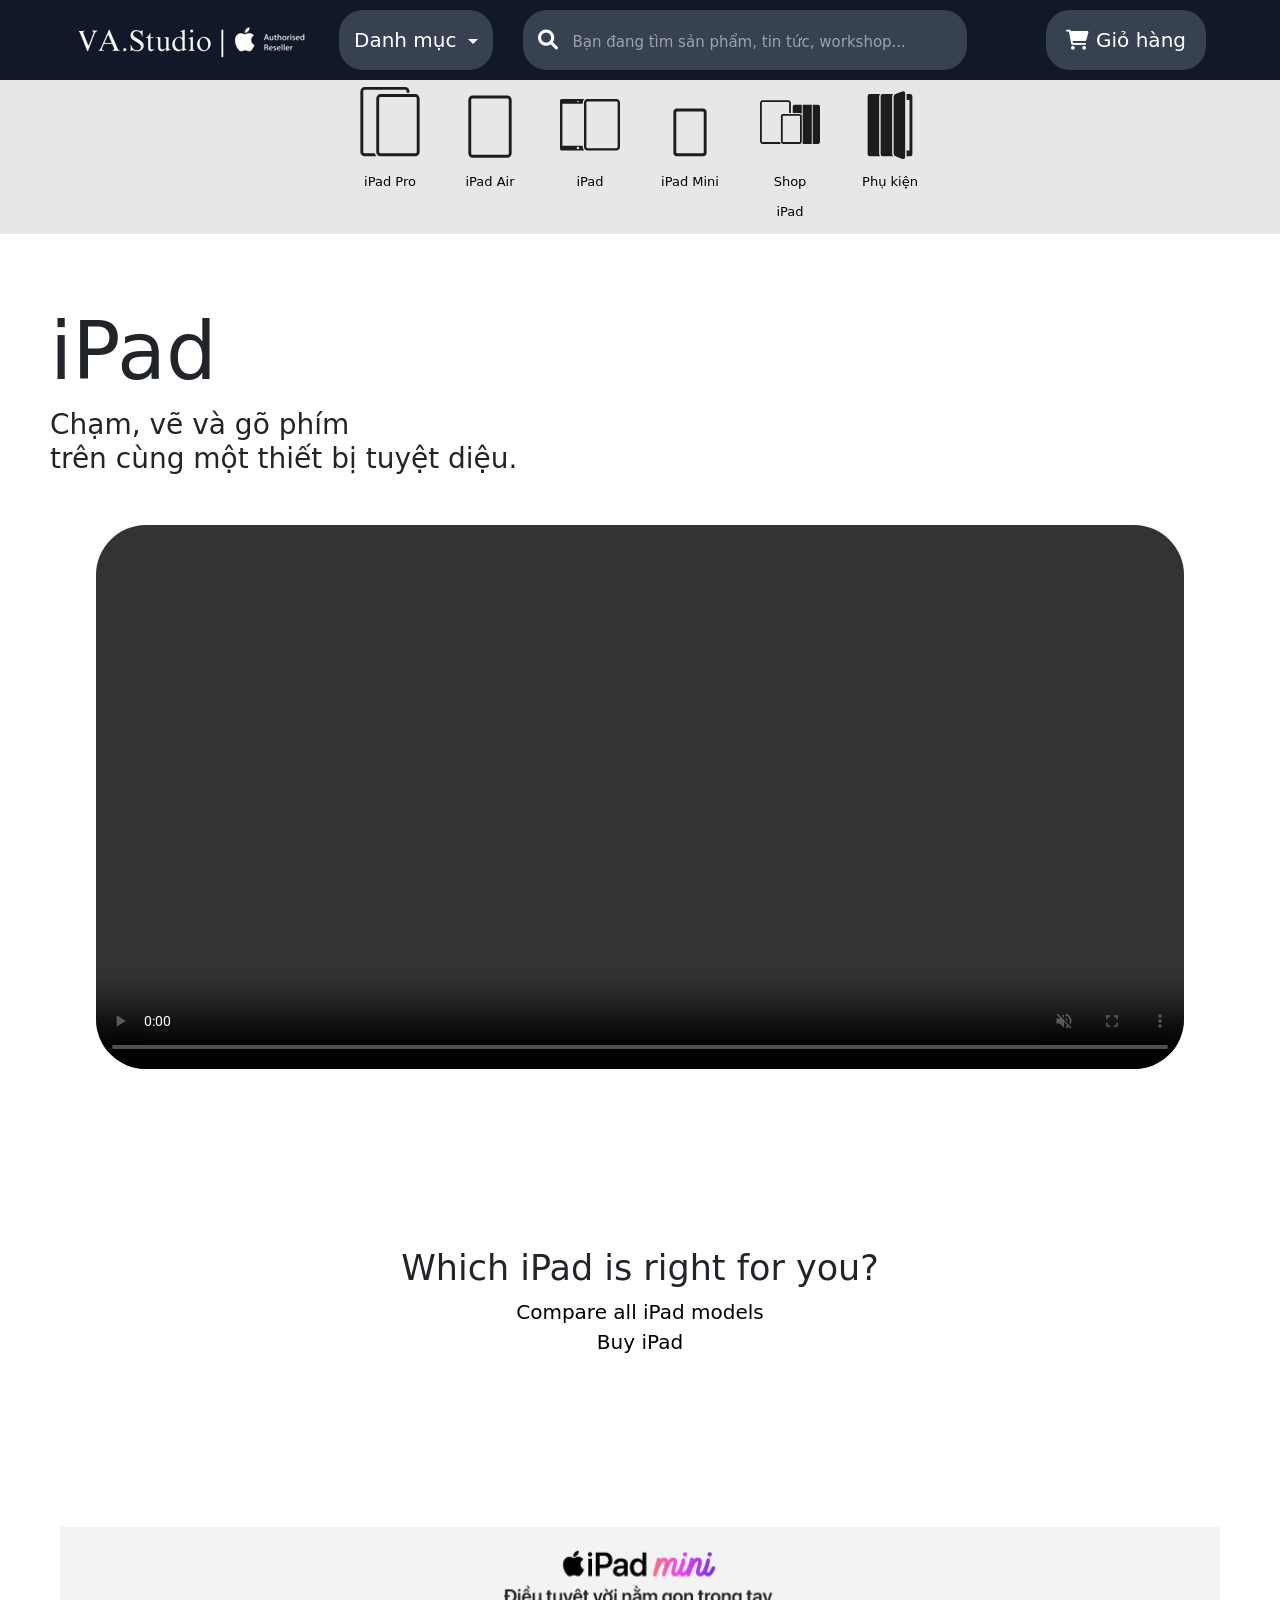
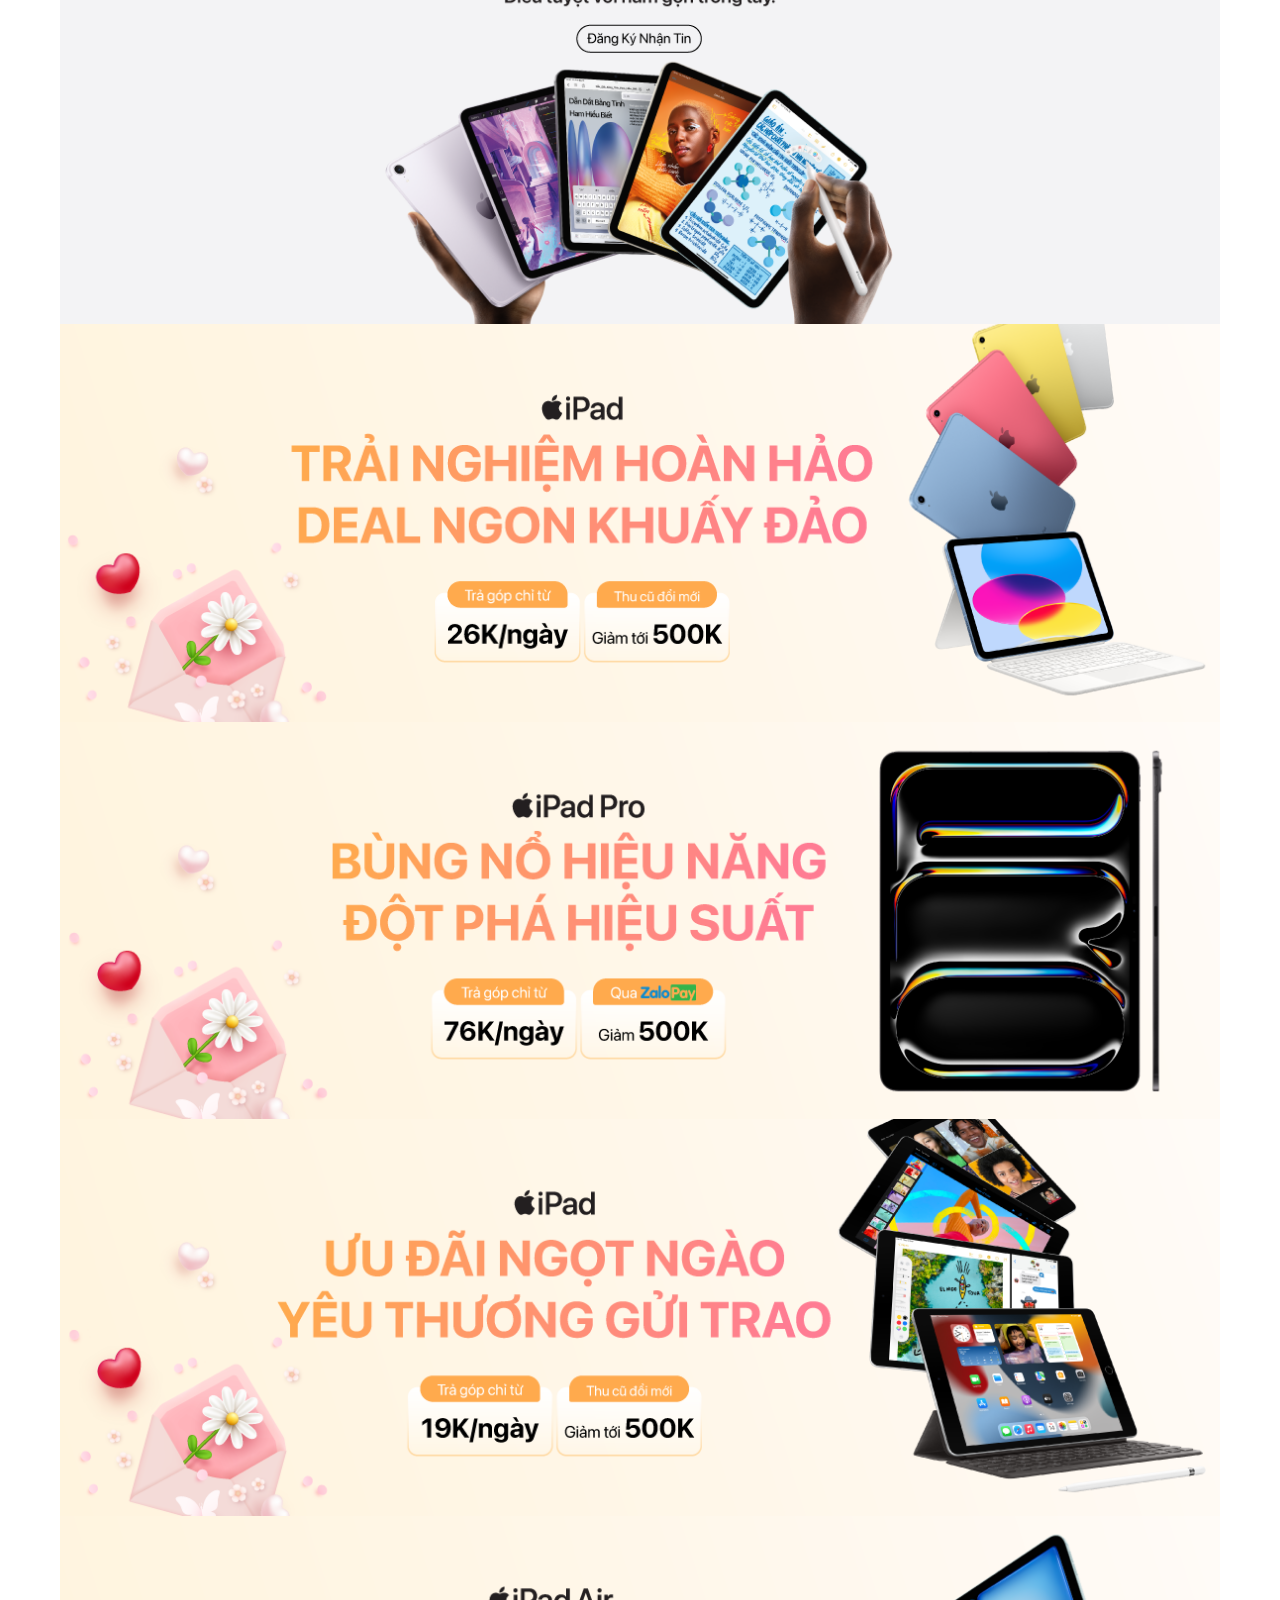
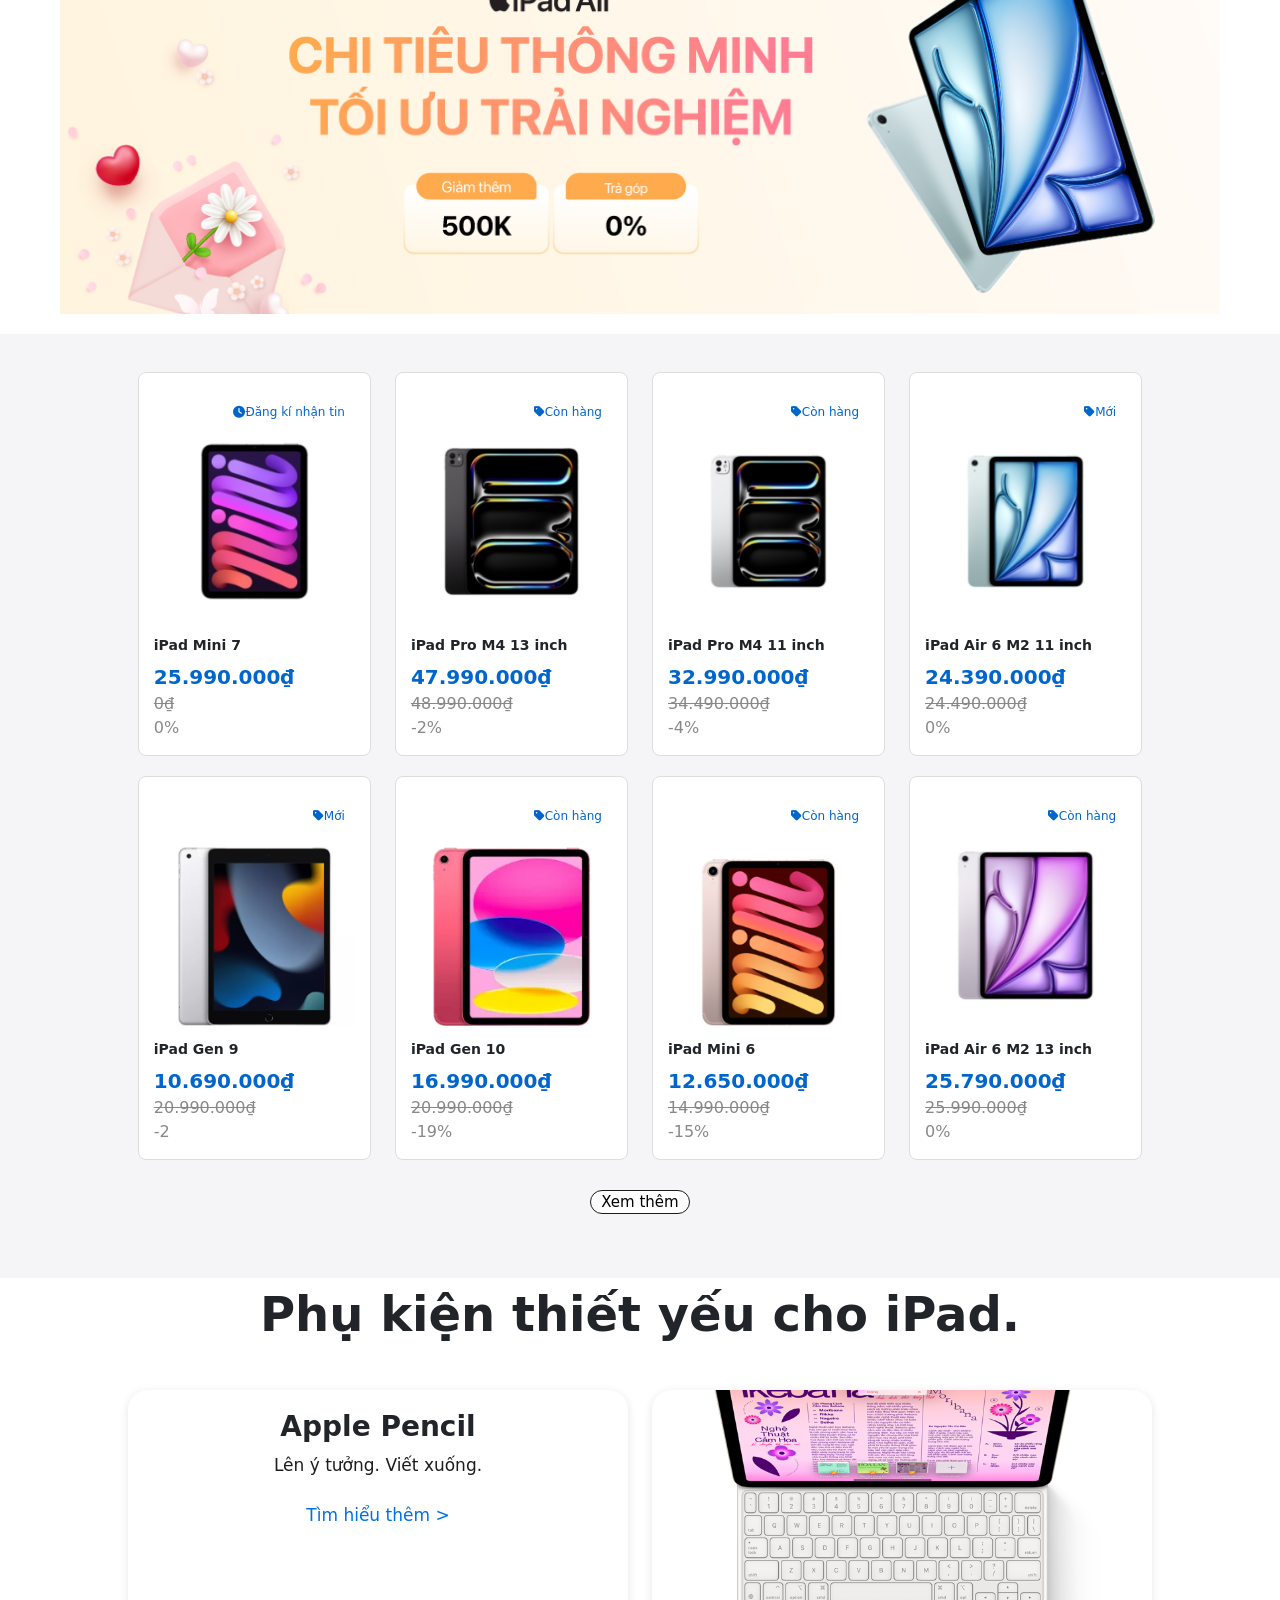
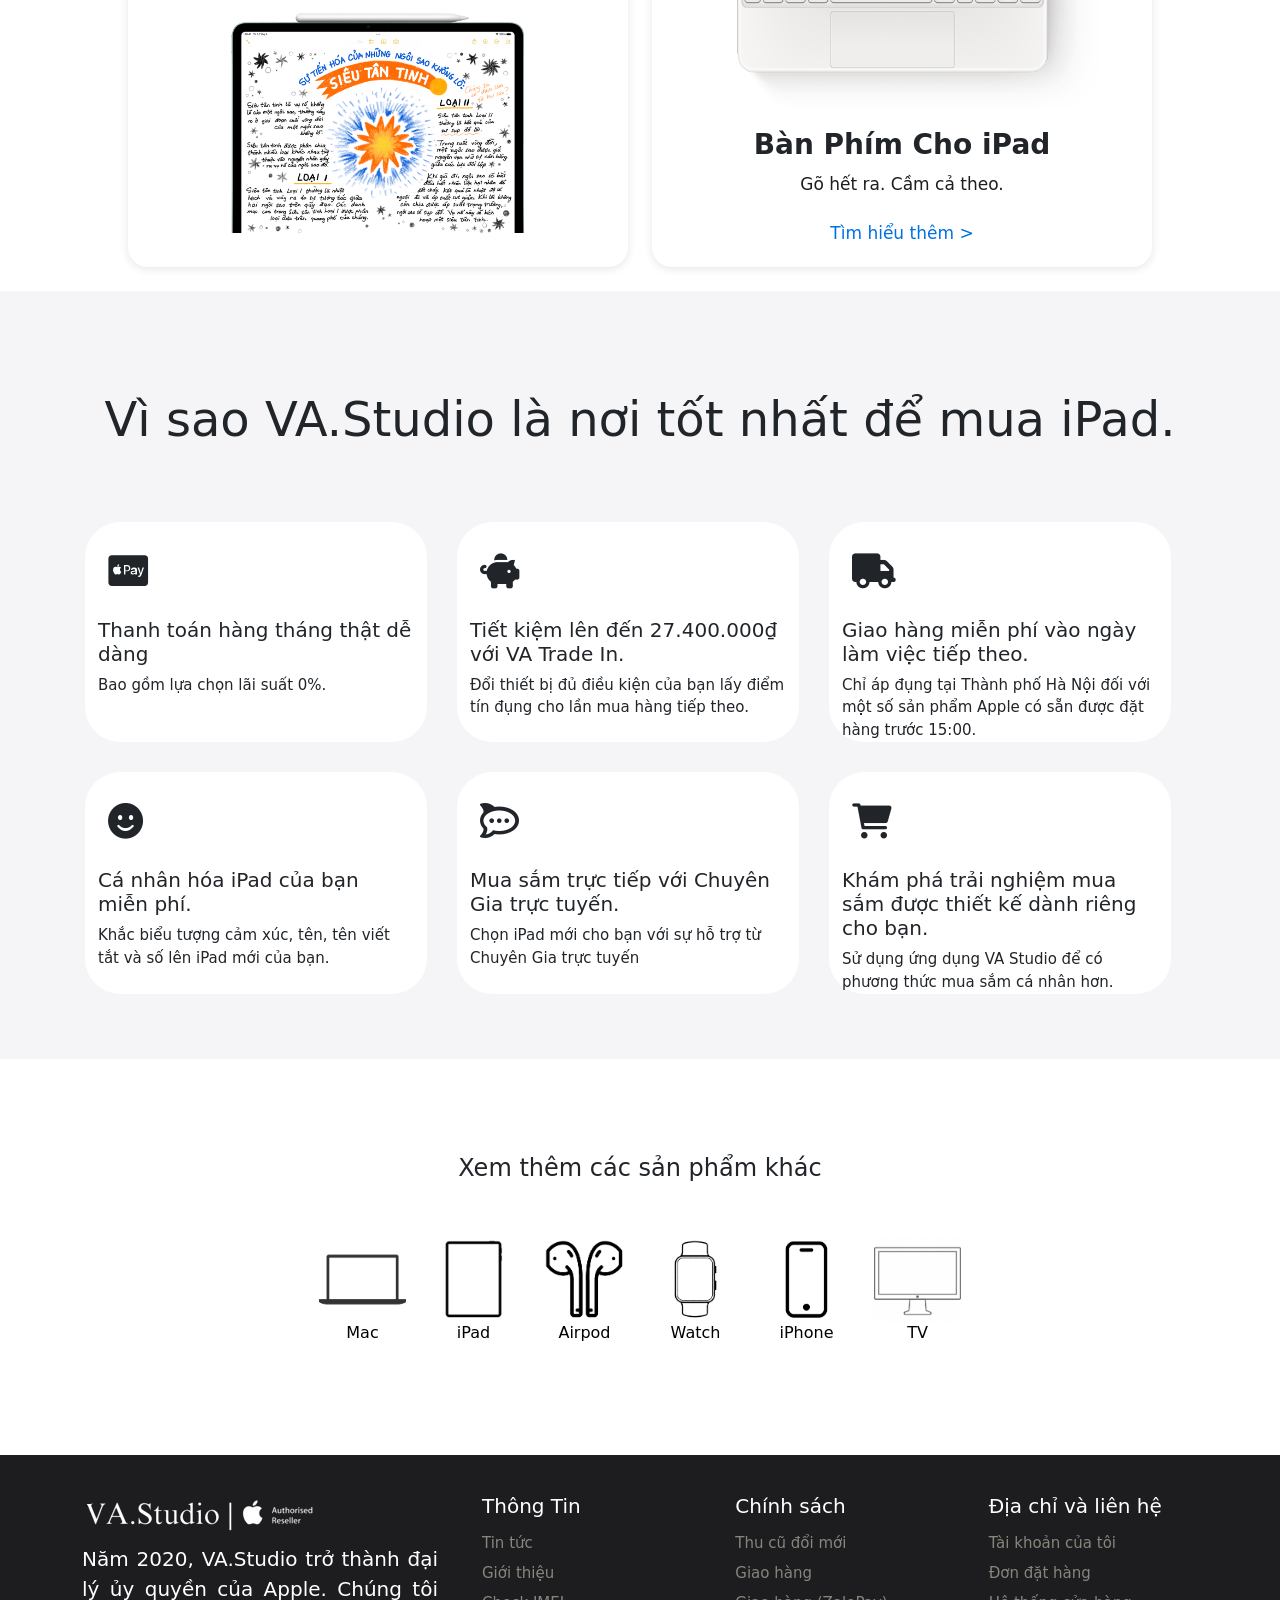
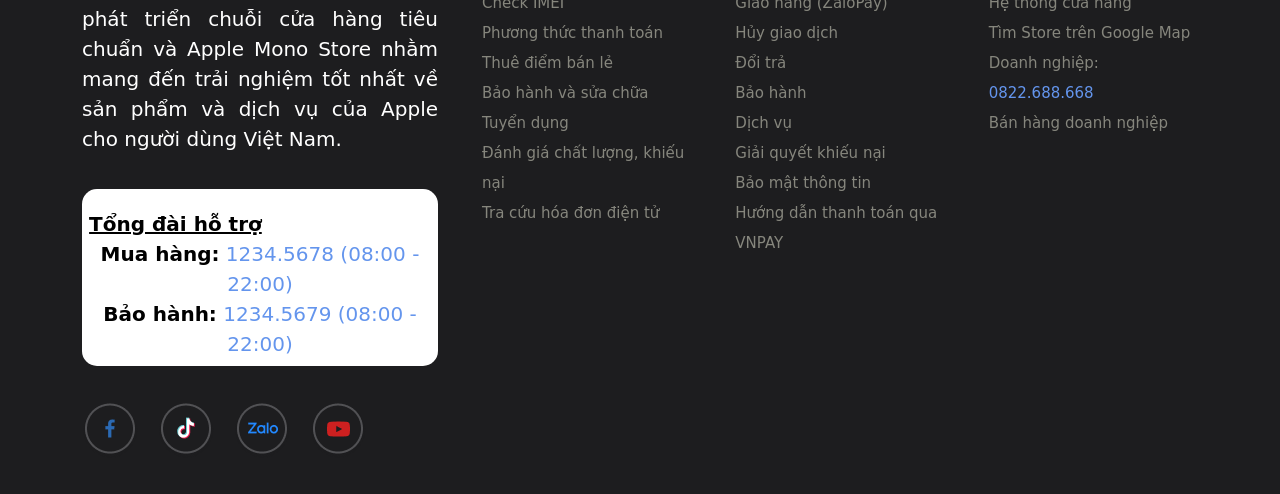
==== NguyenTheSon_232631049/ipad.html @ 82311f30 "Merge pull request #2 from NTH24075/Son Son" ====
<!DOCTYPE html>
<html lang="en">
<head>
    <meta charset="UTF-8">
    <meta name="viewport" content="width=device-width, initial-scale=1.0">
    <meta name="description" content="iPad VA Studio">
    <meta name="keywords" content="HTML, CSS, JavaScript, Bootstrap">
    <meta name="author" content="Nguyễn Thế Sơn">
    <title>iPad</title>
    <link rel="icon" type="image/png" href="../NguyenTheSon_232631049/imgHeader/logoweb.png">
    <link rel="preconnect" href="https://fonts.googleapis.com">
    <link rel="preconnect" href="https://fonts.gstatic.com" crossorigin>
    <link href="https://fonts.googleapis.com/css2?family=Roboto:ital,wght@0,100;0,300;0,400;0,500;0,700;0,900;1,100;1,300;1,400;1,500;1,700;1,900&display=swap" rel="stylesheet">
    <link rel="stylesheet" href="https://cdnjs.cloudflare.com/ajax/libs/font-awesome/6.0.0-beta3/css/all.min.css">
    <link rel="stylesheet" href="./styleheader.css">   <!-- CSS cho header -->

    <link href="https://cdn.jsdelivr.net/npm/bootstrap@5.3.3/dist/css/bootstrap.min.css" rel="stylesheet" integrity="sha384-QWTKZyjpPEjISv5WaRU9OFeRpok6YctnYmDr5pNlyT2bRjXh0JMhjY6hW+ALEwIH" crossorigin="anonymous">
    
    <!-- Thêm Slick CSS -->
    <link rel="stylesheet" type="text/css" href="https://cdn.jsdelivr.net/npm/slick-carousel@1.8.1/slick/slick.css"/>
    <link rel="stylesheet" type="text/css" href="https://cdn.jsdelivr.net/npm/slick-carousel@1.8.1/slick/slick-theme.css"/>

    <link rel="stylesheet" href="ipad.css">
    
</head>
<body>
    
        <header>
            <div class="headercontent">
                <div class="logovastudio">
                    <a href="../index.html">
                        <img src="./imgHeader/logoo.png" alt="">
                    </a>
                </div>
        
                
                <div class="danhmuc">
                    <span>Danh mục <i class="arrow-down"></i></span>
                    <div class="dropdown-content">
                        <div class="dropdown-item">
                            <a href="../NguyenTheSon_232631049/iphone.html" class="main-item"><img src="../NguyenTheSon_232631049/imgHeader/iPhone.avif" alt="iPhone" class="menu-icon">iPhone</a>
                            <div class="sub-dropdown">
                                <div class="sub-dropdown-column">
                                    <h3 class="den">iPhone <span class="arrow-right"></span></h3>
                                    <a href="../NguyenTheSon_232631049/iphone.html">iPhone 16 Series</a>
                                    <a href="../NguyenTheSon_232631049/iphone.html">iPhone 15 Series</a>
                                    <a href="../NguyenTheSon_232631049/iphone.html">iPhone 14 Series</a>
                                    <a href="../NguyenTheSon_232631049/iphone.html">iPhone 13 Series</a>
                                    <a href="../NguyenTheSon_232631049/iphone.html">iPhone 12 Series</a>
                                    <a href="../NguyenTheSon_232631049/iphone.html">iPhone 11 Series</a>
                                </div>
                                <div class="sub-dropdown-column bestsellers">
                                    <h3 class="den">Bán chạy nhất</h3>
                                    <a href="#16pro">
                                        <div class="bestseller-item">
                                            <img src="./imgHeader/16pro.png" alt="iPhone 16 Pro">
                                            <div class="bestseller-info">
                                                <p>iPhone 16 Pro</p> 
                                                <p class="price">28.990.000 đ</p>
                                            </div>
                                        </div>
                                    </a>
                                    <a href="#16promax">
                                        <div class="bestseller-item">
                                            <img src="./imgHeader/16pro.png" alt="iPhone 16 Pro Max">
                                            <div class="bestseller-info">
                                                <p>iPhone 16 Pro Max</p>
                                                <p class="price">34.990.000 đ</p>
                                            </div>
                                        </div>
                                    </a>
                                </div>
                            </div>
                        </div>
                        <div class="dropdown-item">
                            <a href="../NguyenTheSon_232631049/ipad.html" class="main-item"><img src="./imgHeader/iPad.png" alt="iPad" class="menu-icon">iPad</a>
                            <div class="sub-dropdown">
                                <div class="sub-dropdown-column">
                                    <h3 class="den">iPad <span class="arrow-right"></span></h3>
                                    <a href="#ipadlink1">iPad</a>
                                    <a href="#ipadlink2">iPad mini</a>
                                    <a href="#ipadlink3">iPad Pro</a>
                                    <a href="#ipadlink4">iPad Air</a>
                                </div>
                                <div class="sub-dropdown-column bestsellers">
                                    <h3 class="den">Bán chạy nhất</h3>
                                    <a href="#ipadpro">
                                        <div class="bestseller-item">
                                            <img src="./imgHeader/ipadPro.webp" alt="iPad Pro">
                                            <div class="bestseller-info">
                                                <p>iPad Pro M4 2024</p>
                                                <p class="price">32.690.000 đ</p>
                                            </div>
                                        </div>
                                    </a>
                                    <a href="#ipadair">
                                        <div class="bestseller-item">
                                            <img src="./imgHeader/ipadair.jpg" alt="iPad air">
                                            <div class="bestseller-info">
                                                <p>iPad Air M2 2024</p>
                                                <p class="price">16.990.000 đ</p>
                                            </div>
                                        </div>
                                    </a>
                                </div>
                            </div>
                        </div>
                        <div class="dropdown-item">
                            <a href="../VuDinhLong_232631027/mac.html" class="main-item"><img src="./imgHeader/mac.png" alt="Mac" class="menu-icon">Mac</a>
                            <div class="sub-dropdown">
                                <div class="sub-dropdown-column">
                                    <h3 class="den">Mac <span class="arrow-right"></span></h3>
                                    <a href="../VuDinhLong_232631027/mac.html">MacBook Air</a>
                                    <a href="../VuDinhLong_232631027/mac.html">Mac mini</a>
                                    <a href="../VuDinhLong_232631027/mac.html">Màn hình</a>
                                    <a href="../VuDinhLong_232631027/mac.html">iMac</a>
                                    <a href="../VuDinhLong_232631027/mac.html">Macbook Pro</a>
                                </div>
                                <div class="sub-dropdown-column bestsellers">
                                    <h3 class="den">Bán chạy nhất</h3>
                                    <a href="#macbookpro">
                                        <div class="bestseller-item">
                                            <img src="./imgHeader/mac_pro.jpeg" alt="MacBook Pro">
                                            <div class="bestseller-info">
                                                <p>MacBook Pro M3 2023</p>
                                                <p class="price">38.190.000 đ</p>
                                            </div>
                                        </div>
                                    </a>
                                    <a href="#macbookair">
                                        <div class="bestseller-item">
                                            <img src="./imgHeader/mac_air.jpg" alt="MacBook Air">
                                            <div class="bestseller-info">
                                                <p>MacBook Air M2 2022</p>
                                                <p class="price">23.990.000 đ</p>
                                            </div>
                                        </div>
                                    </a>
                                </div>
                            </div>
                        </div>
                        
                        
                        <div class="dropdown-item">
                            <a href="../NguyenTrongHa_232630995/accessory.html" class="main-item"><img src="./imgHeader/phukien.png" alt="Phukien" class="menu-icon">Phụ kiện</a>
                            <div class="sub-dropdown">
                                <div class="sub-dropdown-column">
                                    <h3 class="den">Phụ kiện <span class="arrow-right"></span></h3>
                                    <a href="../NguyenTrongHa_232630995/accessory.html">Tai nghe</a>
                                    <a href="../NguyenTrongHa_232630995/accessory.html">Ốp lưng & Bao da</a>
                                    <a href="../NguyenTrongHa_232630995/accessory.html">Bút cảm ứng</a>
                                    <a href="../NguyenTrongHa_232630995/accessory.html">Chuột & Trackpad</a>
                                    <a href="../NguyenTrongHa_232630995/accessory.html">Cáp</a>
                                    <a href="../NguyenTrongHa_232630995/accessory.html">Bàn phím</a>
                                    <a href="../NguyenTrongHa_232630995/accessory.html">Củ sạc</a>
                        
        
                                </div>
                                <div class="sub-dropdown-column bestsellers">
                                    <h3 class="den">Bán chạy nhất</h3>
                                    <a href="#airpodspro">
                                        <div class="bestseller-item">
                                            <img src="./imgHeader/apro.jpg" alt="AirPods Pro">
                                            <div class="bestseller-info">
                                                <p>AirPods 4</p>
                                                <p class="price">4.790.000 đ</p>
                                            </div>
                                        </div>
                                    </a>
        
                                    <a href="#cusac">
                                        <div class="bestseller-item">
                                            <img src="./imgHeader/cusac.jpg" alt="Cusac">
                                            <div class="bestseller-info">
                                                <p>Sạc nhanh 20W </p>
                                                <p class="price">499.000 đ</p>
                                            </div>
                                        </div>
                                    </a>
        
                                    
                                </div>
                            </div>
                        </div>
                        
                        
                        <div class="dropdown-item">
                            <a href="../VuDinhLong_232631027/watch.html" class="main-item"><img src="./imgHeader/watch.jpg" alt="AppleWatch" class="menu-icon">Apple Watch</a>
                            <div class="sub-dropdown">
                                <div class="sub-dropdown-column">
                                    <h3 class="den">Apple Watch <span class="arrow-right"></span></h3>
                                    <a href="../VuDinhLong_232631027/watch.html">Apple Watch Series 10</a>
                                    <a href="../VuDinhLong_232631027/watch.html">Apple Watch Series 9</a>
                                    <a href="../VuDinhLong_232631027/watch.html">Apple Watch SE</a>
                                    <a href="../VuDinhLong_232631027/watch.html">Apple Watch Ultra</a>
                                </div>
                                <div class="sub-dropdown-column bestsellers">
                                    <h3 class="den">Bán chạy nhất</h3>
                                    <a href="#applewatchseries7">
                                        <div class="bestseller-item">
                                            <img src="./imgHeader/watch7.jpg" alt="Apple Watch Series 7">
                                            <div class="bestseller-info">
                                                <p>Apple Watch Series 10</p>
                                                <p class="price">14.190.000 đ</p>
                                            </div>
                                        </div>
                                    </a>
                                </div>
                            </div>
                        </div>
                        
                        <a href="#"><img src="./imgHeader/care.png!sw800" alt="Care" class="menu-icon">VA.Care</a>
                    </div>
                </div>
        
        
                <div class="timkiem">
                    
                    <a id="searchPopup">
                        <i class="fa-solid fa-magnifying-glass search-icon"></i>
                    </a>
                    <input type="text" placeholder="  Bạn đang tìm sản phẩm, tin tức, workshop...">
                    <div class="search-tags">
                        <a href="../NguyenTheSon_232631049/iphone.html">iphone 16</a>
                        <a href="../NguyenTheSon_232631049/iphone.html">iphone 16 pro max</a>
                        <a href="../NguyenTheSon_232631049/ipad.html">ipad pro</a>
                        <a href="../VuDinhLong_232631049/mac.html">macbook</a>
                    </div>
                </div>
                
    
    
                <a  class="giohang showPopup" id="showPopup">
                    <i class="fa-solid fa-cart-shopping cart-icon"></i>
                    <span>Giỏ hàng</span> 
                </a>
    
                <div id="popup" class="popup">
                    <div class="popup-content">
                      <span class="close">&times;</span>
                      <h2>Comming Soon</h2>
                      <p>Tính năng đang được đội ngũ lập trình viên phát triển, sẽ được khả dụng trong thời gian sớm nhất</p>
                      <p>Features developed by a team of programmers, will be used as soon as possible</p>
                    </div>
                </div>
    
    
    
                
            </div>
        </header>
    </div>
<!-- IPad -->
<!-- Section-one -->

<div class="section-one">
    <div class="iPad_tp">
        <a href="#gotoipadpro" class="active">
            <img src="../NguyenTheSon_232631049/imgIpad/ipadpro.svg" alt="iPad Pro">
            iPad Pro
        </a>
    </div>
    <div class="iPad_tp">
        <a href="#gotoipadair" class="active">
            <img src="../NguyenTheSon_232631049/imgIpad/ipadair.svg" alt="iPad Air">
            iPad Air
        </a>
    </div>
    <div class="iPad_tp">
        <a href="#gotoipad" class="active">
            <img src="../NguyenTheSon_232631049/imgIpad/ipad.svg" alt="iPad">
            iPad
        </a>
    </div>
    <div class="iPad_tp">
        <a href="#gotoipadmini" class="active">
            <img src="../NguyenTheSon_232631049/imgIpad/ipadmini.svg" alt="iPad Mini">
            iPad Mini
        </a>
    </div>
    <div class="iPad_tp">
        <a href="#" class="active">
            <img src="../NguyenTheSon_232631049/imgIpad/shopipad.svg" alt="ShopIpad">
            Shop iPad
        </a>
    </div>
    <div class="iPad_tp">
        <a href="#" class="active">
            <img src="../NguyenTheSon_232631049/imgIpad/phukien.svg" alt="Phu Kien">
            Phụ kiện
        </a>
    </div>
</div>
<!--End Section-one -->

<!-- Section-two-->
<div class="section-two">
    <div class="inner-header">
        <div class="left-header">
            <h1>iPad</h1>
        </div>   
        <div class="right-header">    
            <h3>Chạm, vẽ và gõ phím
                <br>
            trên cùng một thiết bị tuyệt diệu.</h3>
        </div>
    </div>
    <div class="video">
        <video  controls muted loop autoplay class="wlcome-video-video" src="../NguyenTheSon_232631049/videoIpad/xlarge.mp4"></video>
    </div>    
</div> 
<!-- End Section-two -->

<div class="choose-ipad">
    <div class="inner-choose">
        <h2>Which iPad is right for you?</h2>
        <a href="#">Compare all iPad models</a>
        <br>
        <a href="#buyipad">Buy iPad</a>
    </div>
</div>

<!-- Section-three -->
<div class="section-three"> 
<div class="slider-container">
    <div class="slider">
        <div>
            <div class="Slide" style="background-image: url(../NguyenTheSon_232631049/imgIpad/slickipad.jpg);"></div>
        </div>
        <div>
            <div class="Slide" style="background-image: url(../NguyenTheSon_232631049/imgIpad/slickipad1.jpg);"></div>
        </div> 
        <div> 
            <div class="Slide" style="background-image: url(../NguyenTheSon_232631049/imgIpad/slickipad3.jpg);"></div>
        </div>
        <div>
            <div class="Slide" style="background-image: url(../NguyenTheSon_232631049/imgIpad/slickipad4.jpg);"></div>
        </div>
        <div>
            <div class="Slide" style="background-image: url(../NguyenTheSon_232631049/imgIpad/slickipad5.jpg);"></div>
        </div>
    </div>
</div>
</div>
<!--End Section-three -->



<!-- Section-four -->

<div class="section-four">
    <div class="container">
       <div class="row">
           
           <div class="col-lg-3 col-sm-6" id="gotoipadmini">
               <a href="#" class="openModalLink" 
                   data-product-name="iPad Mini 7" 
                   data-product-image="../NguyenTheSon_232631049/imgIpad/thongtinipadmini7.jpg" 
                   data-product-colors='["#9BABF6", "#B1D5D3", "#F3AADA", "#FAFAFA", "#3C4144"]' 
                   style="text-decoration: none; color: inherit;">
   
                   <div class="product-card" id="ipadlink1">
                    <div class="tag-card">
                        <div class="border-tag"><i class="fa-solid fa-clock"></i>Đăng kí nhận tin</div>
                    </div>
                       <img alt="iPad Mini 7"  src="../NguyenTheSon_232631049/imgIpad/ipadmini7.jpg" >
                       <h5>iPad Mini 7</h5>
                       <div class="price">25.990.000₫</div>
                       <div class="old-price">0₫</div>
                       <div class="discount">0%</div>
                   </div>
               </a>    
           </div>
             
   
           <div class="col-lg-3 col-sm-6" id="gotoipadpro">
               <a href="#" class="openModalLink" 
                   data-product-name="iPad Pro M4 13 inch" 
                   data-product-image="../NguyenTheSon_232631049/imgIpad/thongtinipadprom413inch.jpg" 
                   data-product-colors='["#9BABF6", "#B1D5D3", "#F3AADA", "#FAFAFA", "#3C4144"]' 
                   style="text-decoration: none; color: inherit;">
                   <div class="product-card" id="ipadlink2">
                    <div class="tag-card">
                        <div class="border-tag"><i class="fas fa-tag"></i>Còn hàng</div>
                    </div>
                       <img alt="iPad Pro M4 13 inch" src="../NguyenTheSon_232631049/imgIpad/0025626_ipad-pro-m4-13-inch-wi-fi-cellular_240.jpg">
                       <h5>iPad Pro M4 13 inch</h5>
                       <div class="price">47.990.000₫</div>
                       <div class="old-price">48.990.000₫</div>
                       <div class="discount">-2%</div>
                   </div>
               </a>
           </div>
   
           <div class="col-lg-3 col-sm-6">
               <a href="#" class="openModalLink" 
                   data-product-name="iPad Pro M4 11 inch" 
                   data-product-image="../NguyenTheSon_232631049/imgIpad/thongtinipadprom411inch.jpg" 
                   data-product-colors='["#BFA58F", "#C2BEB3", "#FAFAFA", "#3D3D3D"]' 
                   style="text-decoration: none; color: inherit;">    
                   <div class="product-card" id="ipadlink3">
                    <div class="tag-card">
                        <div class="border-tag"><i class="fas fa-tag"></i>Còn hàng</div>
                    </div>
                       <img alt="iPad Pro M4 11 inch" src="../NguyenTheSon_232631049/imgIpad/ipadpro.jpg" >
                       <h5>iPad Pro M4 11 inch</h5>
                       <div class="price">32.990.000₫</div>
                       <div class="old-price">34.490.000₫</div>
                       <div class="discount">-4%</div>
                   </div>
               </a>    
           </div>
   
           <div class="col-lg-3 col-sm-6" id="gotoipadair">
               <a href="#" class="openModalLink" 
               data-product-name="iPad Air 6 M2 11 inch"  
               data-product-image="../NguyenTheSon_232631049/imgIpad/thongtinipadair6m211inch.jpg" 
               data-product-colors='["#B1D5D3", "#DAD2DD", "#FAFAFA", "#3D3D3D"]' 
               style="text-decoration: none; color: inherit;">    
                   <div class="product-card" id="ipadlink4">
                    <div class="tag-card">
                        <div class="border-tag"><i class="fas fa-tag"></i>Mới</div>
                    </div>
                       <img alt="iPad Air 6 M2 11 inch" src="../NguyenTheSon_232631049/imgIpad/0025673_ipad-air-6-m2-11-inch-wi-fi-512gb_240.jpg" >
                       <h5>iPad Air 6 M2 11 inch</h5>
                       <div class="price">24.390.000₫</div>
                       <div class="old-price">24.490.000₫</div>
                       <div class="discount">0%</div>
                   </div>
               </a>    
           </div>
       </div>
   
       <div class="row">
   
           <div class="col-lg-3 col-sm-6" id="gotoipad">
               <a href="#" class="openModalLink" 
               data-product-name="iPad Gen 9"  
               data-product-image="../NguyenTheSon_232631049/imgIpad/thongtinipad9.jpg" 
               data-product-colors='["#BAB5A9", "#F2F3EE", "#515254"]' 
               style="text-decoration: none; color: inherit;">
                   <div class="product-card">
                    <div class="tag-card">
                        <div class="border-tag"><i class="fas fa-tag"></i>Mới</div>
                    </div>
                       <img alt="iPad Gen 9" src="../NguyenTheSon_232631049/imgIpad/ipaden9.jpg" >
                       <h5>iPad Gen 9</h5>
                       <div class="price">10.690.000₫</div>
                       <div class="old-price">20.990.000₫</div>
                       <div class="discount">-2</div>
                   </div>
               </a>    
           </div>
   
           <div class="col-lg-3 col-sm-6">
               <a href="#" class="openModalLink" 
               data-product-name="iPad Gen 10"  
               data-product-image="../NguyenTheSon_232631049/imgIpad/thongtinipadgen10.jpg" 
               data-product-colors='["#A4B7C8", "#FDE368", "#FBF6F2", "#F56A85"]' 
               style="text-decoration: none; color: inherit;">
                   <div class="product-card">
                    <div class="tag-card">
                        <div class="border-tag"><i class="fas fa-tag"></i>Còn hàng</div>
                    </div>
                       <img alt="iPad Gen 10" src="../NguyenTheSon_232631049/imgIpad/0010110_ipad-gen-10th-109-inch-wifi-cellular-256gb_240.jpg" >
                       <h5>iPad Gen 10</h5>
                       <div class="price">16.990.000₫</div>
                       <div class="old-price">20.990.000₫</div>
                       <div class="discount">-19%</div>
                   </div>
               </a>    
           </div>
   
           <div class="col-lg-3 col-sm-6">
               <a href="#" class="openModalLink" 
               data-product-name="iPad Mini 6"  
               data-product-image="../NguyenTheSon_232631049/imgIpad/thongtinipadmini6.jpg" 
               data-product-colors='["#2F567C", "#FAF5F1", "#F8DBD5", "#F2F3EE", "#515254"]' 
               style="text-decoration: none; color: inherit;">
                   <div class="product-card">
                    <div class="tag-card">
                        <div class="border-tag"><i class="fas fa-tag"></i>Còn hàng</div>
                    </div>
                       <img alt="iPad Mini 6" src="../NguyenTheSon_232631049/imgIpad/ipadmini6.jpg">
                       <h5>iPad Mini 6</h5>
                       <div class="price">12.650.000₫</div>
                       <div class="old-price">14.990.000₫</div>
                       <div class="discount">-15%</div>
                   </div>
               </a>
           </div>
   
           <div class="col-lg-3 col-sm-6">
               <a href="#" class="openModalLink" 
               data-product-name="iPad Air 6 M2 13 inch"  
               data-product-image="../NguyenTheSon_232631049/imgIpad/thongtinipadair6m213inch.jpg" 
               data-product-colors='["#B0A7DE", "#DAF1D7", "#605E61", "#F9F5F2"]' 
               style="text-decoration: none; color: inherit;">
                   <div class="product-card">
                    <div class="tag-card">
                        <div class="border-tag"><i class="fas fa-tag"></i>Còn hàng</div>
                    </div>
                       <img alt="iPad Air M2 13 inch" src="../NguyenTheSon_232631049/imgIpad/ipadairmo.jpg">
                       <h5>iPad Air 6 M2 13 inch</h5>
                       <div class="price">25.790.000₫</div>
                       <div class="old-price">25.990.000₫</div>
                       <div class="discount">0%</div>
                   </div>
               </a>
           </div>
   
       </div>
       <a class="load-more-btn" href="#">
        Xem thêm
       </a>
      </div>
   </div>
<!--End Section-four -->

<!-- Modal-Section-four  -->
<!-- iPhong16 -->
<div class="modal" id="myModal">
    <div class="modal-content">
        <span class="close" onclick="closeModal()">&times;</span>
        <h1>Thông tin sản phẩm</h1>
        <img src="" alt="Product Image" style="width: 100%; height: auto;"/>
        <div class="options">
            <label>Dung lượng:</label>
            <div class="storage-options">
                <button class="storage-btn" onclick="selectStorage(this, '128GB')">128GB</button>
                <button class="storage-btn" onclick="selectStorage(this, '256GB')">256GB</button>
                <button class="storage-btn" onclick="selectStorage(this, '512GB')">512GB</button>
                <button class="storage-btn" onclick="selectStorage(this, '512GB')">1TB</button>
            </div>
        </div>
        <div class="options">
            <label>Màu sắc:</label>
            <div class="color-options" style="display: flex;"></div>
        </div>
        <div class="button-container">
            <button class="add-to-cart" onclick="showNotification()">Add to cart<i class="fa-solid fa-cart-shopping"></i></button>
            <a class="buy-now" style="color: #FFFFFF;text-decoration: none;display: flex;align-items: center;" href="../VuDinhLong_232631027/payment.html">Mua ngay</a>
        </div>
    </div>
</div>



<!-- Modal thông báo -->
<div class="modal" id="notificationModal">
    <div class="modal-content">
        <span class="close" onclick="closeNotification()">&times;</span>
        <h1>Tính năng đang được cập nhật!</h1>
        <p>Xin vui lòng quay lại sau.</p>
    </div>
</div>


<!--End Modal-Section-four  -->

<!-- Phụ kiện thiết yếu cho Ipad -->
<div class="ipad-accessories">
    <div class="title">
        Phụ kiện thiết yếu cho iPad.
    </div>
        <div class="row">
            <div class="accessories col-md-6">
                <div class="card">
                    <div class="card-body">
                        <h5 class="card-title">
                            Apple Pencil
                        </h5>
                        <p class="card-text">
                            Lên ý tưởng. Viết xuống.
                        </p>
                        <a class="card-link" href="../NguyenTrongHa_232630995/accessory.html">
                            Tìm hiểu thêm &gt;
                        </a>
                    </div>
                    <div class="card-img">
                    <img alt="Apple Pencil"  src="../NguyenTheSon_232631049/imgIpad/phukienipad22.jpg" />
                    </div>    
                </div>
            </div>

            <div class="accessories col-md-6">
                <div class="card">
                    <div class="card-img">
                    <img alt="Apple eyboard"  src="../NguyenTheSon_232631049/imgIpad/phukienipad11.jpg" />
                    </div>
                    <div class="card-body">
                        <h5 class="card-title">
                            Bàn Phím Cho iPad
                        </h5>
                        <p class="card-text">
                            Gõ hết ra. Cầm cả theo.
                        </p>
                        <a class="card-link" href="../NguyenTrongHa_232630995/accessory.html">
                            Tìm hiểu thêm &gt;
                        </a>
                    </div>
                </div>
            </div>
       </div>
</div> 
<!--End Phụ kiên thiết yếu cho Ipad -->

<!-- Section-five  -->
<div class="section-five">
    <h2>Vì sao VA.Studio là nơi tốt nhất để mua iPad.</h2>
    <div class="container">
        <div class="row">
            <div class="cards col-3">
                    <div class="icon">
                        <i class="fa-brands fa-cc-apple-pay"></i>
                    </div>
                    <div class="title">
                        <h5>Thanh toán hàng tháng thật dễ dàng</h5>
                    </div>
                    <div class="sub-title">
                        Bao gồm lựa chọn lãi suất 0%.
                    </div>  
            </div>
            <div class="cards col-3">
                    <div class="icon">
                        <i class="fa-solid fa-piggy-bank"></i>
                    </div>
                    <div class="title">
                        <h5>Tiết kiệm lên đến 27.400.000₫ với VA Trade In.</h5>
                    </div>
                    <div class="sub-title">
                        Đổi thiết bị đủ điều kiện của bạn lấy
                        điểm tín đụng cho lần mua hàng tiếp theo.
                    </div>
            </div>
            <div class="cards col-3">
                    <div class="icon">
                        <i class="fa-solid fa-truck"></i>
                    </div>
                    <div class="title">
                        <h5>Giao hàng miễn phí vào 
                            ngày làm việc tiếp theo.</h5>
                    </div>
                    <div class="sub-title">
                        Chỉ áp đụng tại Thành phố Hà Nội
                        đối với một số sản phẩm Apple có
                        sẵn được đặt hàng trước 15:00.
                    </div>
            </div>
        </div>
        <div class="row">
            <div class="cards col-3">
                    <div class="icon">
                        <i class="fa-solid fa-face-smile"></i>
                    </div>
                    <div class="title">
                        <h5>Cá nhân hóa iPad của
                            bạn miễn phí.</h5>
                    </div>
                    <div class="sub-title">
                        Khắc biểu tượng cảm xúc, tên, tên viết
                        tắt và số lên iPad mới của bạn.
                    </div>
            </div>
            <div class="cards col-3">
                    <div class="icon">
                        <i class="fa-brands fa-rocketchat"></i>
                    </div>
                    <div class="title">
                        <h5>Mua sắm trực tiếp với
                            Chuyên Gia trực tuyến.
                        </h5>
                    </div>
                    <div class="sub-title">
                        Chọn iPad mới cho bạn với sự hỗ
                        trợ từ Chuyên Gia trực tuyến
                    </div>
            </div>
            <div class="cards col-3">
                    <div class="icon">
                        <i class="fa-solid fa-cart-shopping"></i>
                    </div>
                    <div class="title">
                        <h5>Khám phá trải nghiệm
                            mua sắm được thiết
                            kế dành riêng cho bạn.</h5>
                    </div>
                    <div class="sub-title">
                        Sử dụng ứng dụng VA Studio
                        để có phương thức mua sắm cá
                        nhân hơn.
                    </div>
            </div>
        </div>
    </div>
</div> 

<!--End Section-five  -->

<!-- Section-six  -->
<div class="section-six">
    <h2>Xem thêm các sản phẩm khác</h2>
    <div class="cointainer">
        <div class="row">
            <div class="icons col-md-2 col-sm-2 col-s-2 col-4">
                <a href="../VuDinhLong_232631027/mac.html">
                    <img width="100px" height="100px" src="../NguyenTheSon_232631049/imgPhone/mac.jpg" alt="Mac">
                    <h6>Mac</h6>
                </a>    
            </div>
            <div class="icons col-md-2 col-sm-2 col-s-2 col-4">
                <a href="../NguyenTheSon_232631049/ipad.html">
                    <img width="100px" height="100px" src="../NguyenTheSon_232631049/imgPhone/ipad.jpg" alt="iPad">
                    <h6>iPad</h6>
                </a>    
            </div>
            <div class="icons col-md-2 col-sm-2 col-s-2 col-4">
                <a href="../NguyenTrongHa_232630995/accessory.html">
                    <img width="100px" height="100px" src="../NguyenTheSon_232631049/imgPhone/airpod.jpg" alt="Airpod">
                    <h6>Airpod</h6>
                </a>    
            </div>
            <div class="icons col-md-2 col-sm-2 col-s-2 col-4">
                <a href="../VuDinhLong_232631027/watch.html">
                    <img width="100px" height="100px" src="../NguyenTheSon_232631049/imgPhone/watch.jpg" alt="Watch">
                    <h6>Watch</h6>
                </a>    
            </div>
            <div class="icons col-md-2 col-sm-2 col-s-2 col-4">
                <a href="../NguyenTheSon_232631049/iphone.html">
                    <img width="100px" height="100px" src="../NguyenTheSon_232631049/imgPhone/ip.jpg" alt="iPhone">
                    <h6>iPhone</h6>
                </a>    
            </div>
            <div class="icons col-md-2 col-sm-2 col-s-2 col-4">
                <a href="../NguyenTrongHa_232630995/accessory.html">
                    <img width="100px" height="100px" src="../NguyenTheSon_232631049/imgPhone/tv.jpg" alt="TV">
                    <h6>TV</h6>
                </a>    
            </div>
        </div>
    </div>
</div> 
<!--End Section-six  -->



<!-- Foster -->
<footer>
    <div class="container footer-content">
        <div class="row content-footer">
            <div class="col-12 col-md-4 boxfooter">
                <a href="../index.html">
                    <img src="./imgFooter/logoo.png" alt="">
                </a>
                <p class="gioithieu">Năm 2020, VA.Studio trở thành đại lý ủy quyền của Apple. Chúng tôi phát triển chuỗi cửa hàng tiêu chuẩn và Apple Mono Store nhằm mang đến trải nghiệm tốt nhất về sản phẩm và dịch vụ của Apple cho người dùng Việt Nam.</p>
                <div class="tongdai">
                    <span class="gachchan"> Tổng đài hỗ trợ</span>
                    <div class="boxgoimuahang">
                        <a class="goimuahang" href="tel:12345678">
                            <strong>Mua hàng:</strong> <span class="hotline">1234.5678 (08:00 - 22:00)</span>
                        </a>
                        <br>
                        <a class="goimuahang" href="tel:12345679">
                            <strong>Bảo hành:</strong> <span class="hotline">1234.5679 (08:00 - 22:00)</span>
                        </a>
                    </div>
                </div>
                <div class="boxiconmxh">
                    <div class="icon">
                        <a href="#">
                            <img src="../NguyenTheSon_232631049/imgFooter/fb.png" alt="fb">
                        </a>
                    </div>
                    <div class="icon">
                        <a href="#">
                            <img src="../NguyenTheSon_232631049/imgFooter/tiktok.png" alt="tiktok">
                        </a>
                    </div>
                    <div class="icon">
                        <a href="#">
                            <img src="../NguyenTheSon_232631049/imgFooter/zalo.png" alt="zalo">
                        </a>
                    </div>
                    <div class="icon">
                        <a href="#">
                            <img src="../NguyenTheSon_232631049/imgFooter/yt.png" alt="youtube">
                        </a>
                    </div>
                </div>
            </div>
            <div class="col-12 col-md boxfooter">
                <h5>Thông Tin</h5>
                <ul>
                    <li><a href="#">Tin tức</a></li>
                    <li><a href="#">Giới thiệu</a></li>
                    <li><a href="#">Check IMEI</a></li>
                    <li><a href="#">Phương thức thanh toán</a></li>
                    <li><a href="#">Thuê điểm bán lẻ</a></li>
                    <li><a href="#">Bảo hành và sửa chữa</a></li>
                    <li><a href="#">Tuyển dụng</a></li>
                    <li><a href="#">Đánh giá chất lượng, khiếu nại</a></li>
                    <li><a href="#">Tra cứu hóa đơn điện tử</a></li>
                </ul>
            </div>
            <div class="col-12 col-md boxfooter">
                <h5>Chính sách</h5>
                <ul>
                    <li><a href="#">Thu cũ đổi mới</a></li>
                    <li><a href="#">Giao hàng</a></li>
                    <li><a href="#">Giao hàng (ZaloPay)</a></li>
                    <li><a href="#">Hủy giao dịch</a></li>
                    <li><a href="#">Đổi trả</a></li>
                    <li><a href="#">Bảo hành</a></li>
                    <li><a href="#">Dịch vụ</a></li>
                    <li><a href="#">Giải quyết khiếu nại</a></li>
                    <li><a href="#">Bảo mật thông tin</a></li>
                    <li><a href="#">Hướng dẫn thanh toán qua VNPAY</a></li>
                </ul>
                
            </div>
            <div class="col-12 col-md boxfooter">
                <h5>Địa chỉ và liên hệ</h5>
                <ul>
                    <li><a href="#">Tài khoản của tôi</a></li>
                    <li><a href="#">Đơn đặt hàng</a></li>
                    <li><a href="#">Hệ thống cửa hàng</a></li>
                    <li><a href="#">Tìm Store trên Google Map</a></li>
                    <li><a href="tel:0822688668">Doanh nghiệp: <span style="color: cornflowerblue;">0822.688.668</span> </a></li>
                    <li><a href="#">Bán hàng doanh nghiệp</a></li>
                </ul>
                
            </div>
        </div>

    </div>
</footer>
<!-- End Foster -->


<!-- Include jQuery and Slick JS -->
<script type="text/javascript" src="https://code.jquery.com/jquery-3.6.0.min.js"></script>
<script type="text/javascript" src="https://cdn.jsdelivr.net/npm/slick-carousel@1.8.1/slick/slick.min.js"></script>
<script src="https://cdn.jsdelivr.net/npm/bootstrap@5.3.3/dist/js/bootstrap.bundle.min.js" integrity="sha384-YvpcrYf0tY3lHB60NNkmXc5s9fDVZLESaAA55NDzOxhy9GkcIdslK1eN7N6jIeHz" crossorigin="anonymous"></script>
    
<script src="./Jsheader.js"></script>
<script src="Jsheader.js"></script> <!--JS cho header-->
<script src="ipad.js"></script>
<!--End IPad -->
</body>
</html>
---- NguyenTheSon_232631049/styleheader.css ----
body {
    margin: 0;
    padding: 0;
    font-family: Roboto, sans-serif;
    }
    
    header {
    background-color: #111827;
    color: white;
    width: 100%;
    position: sticky;
    top: 0;
    left: 0;
    z-index: 1000;
    
    
    }
    
    .headercontent {
    width: 90%;
    margin: 0 auto;
    display: flex;
    gap: 10px;
    align-items: center;
    padding:10px;
    max-width: 1200px; /* Đặt giá trị tối đa cho chiều rộng */
    margin: 0 auto;    /* Căn giữa cả menu */
    padding: 10 20px;   /* Tạo khoảng cách đều hai bên khi zoom */
    
    }
    
    .danhmuc {
    position: relative;
    cursor: pointer;
    border-radius: 24px;
    background-color: #374151;
    margin-left: 20px;
    
    }
    
    .danhmuc span {
    padding: 15px;
    display: inline-block;
    font-size: 20px;
    }
    
    .dropdown-content {
    display: none;
    position: absolute;
    background-color: #fff;
    min-width: 250px;
    box-shadow: 0px 8px 16px 0px rgba(0,0,0,0.2);
    z-index: 1;
    border-radius: 20px;
    overflow: visible;
    left: 0;
    top: 100%;
    }
    
    .dropdown-content a {
    color: black;
    padding: 20px 25px;
    text-decoration: none;
    display: flex;
    align-items: center;
    transition: background-color 0.3s;
    }
    
    .dropdown-content a:hover {
    background-color: #f1f1f1;
    }
    
    .danhmuc:hover .dropdown-content {
    display: block;
    }
    
    .arrow-down {
    display: inline-block;
    width: 0;
    height: 0;
    border-left: 5px solid transparent;
    border-right: 5px solid transparent;
    border-top: 5px solid white;
    margin-left: 5px;
    vertical-align: middle;
    }
    
    .menu-icon {
    width: 24px;
    height: 24px;
    margin-right: 15px;
    vertical-align: middle;
    }
    
    .dropdown-content a:first-child {
    border-top-left-radius: 20px;
    border-top-right-radius: 20px;
    }
    
    .dropdown-content a:last-child {
    border-bottom-left-radius: 20px;
    border-bottom-right-radius: 20px;
    }
    
    .dropdown-item {
    position: relative;
    transition: background-color 0.3s;
    }
    
    .dropdown-item:hover {
    background-color: #f1f1f1;
    }
    
    .dropdown-item > a.main-item {
    display: flex;
    justify-content: flex-start;
    align-items: center;
    }
    
    .dropdown-item > a.main-item::after {
    content: '>';
    margin-left: auto;
    }
    
    .sub-dropdown {
    display: none;
    position: absolute;
    left: 100%;
    top: 0;
    background-color: #fff;
    box-shadow: 0px 8px 16px 0px rgba(0,0,0,0.2);
    min-width: 500px;
    border-radius: 20px;
    padding: 20px;
    }
    
    .dropdown-item:hover .sub-dropdown {
    display: flex;
    }
    
    .sub-dropdown:hover {
    display: flex;
    }
    
    .sub-dropdown-column {
    flex: 1;
    padding: 0 15px;
    }
    
    .sub-dropdown-column:first-child {
    border-right: 1px solid #e0e0e0;
    }
    
    .sub-dropdown-column h3 {
    margin-top: 0;
    padding-bottom: 10px;
    border-bottom: 1px solid #e0e0e0;
    }
    
    .sub-dropdown-column a {
    display: block;
    padding: 10px 0;
    color: #333;
    text-decoration: none;
    }
    
    .bestsellers {
    padding-left: 20px;
    background-color: #F3F4F6;
    border-radius: 10px;
    }
    
    .bestseller-item {
    display: flex;
    align-items: center;
    margin-bottom: 15px;
    color: Black;
    background-color: white;
    padding: 10px;
    border-radius: 10px;
    }
    
    .bestseller-item img {
    width: 50px;
    height: 50px;
    object-fit: cover;
    margin-right: 10px;
    }
    
    .bestseller-info {
    display: flex;
    flex-direction: column;
    align-items: center;
    flex-grow: 1;
    }
    
    .bestseller-info p {
    margin: 0;
    font-size: 14px;
    text-align: center;
    }
    
    .bestseller-info .price {
    font-weight: bold;
    margin-top: 5px;
    }
    
    .arrow-right {
    font-size: 18px;
    margin-left: 5px;
    }
    
    .den {
    color: black;
    }
    
    .dropdown-item:first-child:hover > a.main-item {
    border-top-left-radius: 20px;
    border-top-right-radius: 20px;
    }
    
    .dropdown-item:first-child:hover {
    border-top-left-radius: 20px;
    border-top-right-radius: 20px;
    }
    
    .dropdown-content a {
    justify-content: flex-start;
    }
    
    .menu-icon {
    flex-shrink: 0;
    }
    
    .sub-dropdown-column.bestsellers a {
    text-decoration: none;
    color: inherit;
    }
    
    .sub-dropdown-column.bestsellers a:hover {
    background-color: #f1f1f1;
    }
    
    .timkiem {
    position: relative;
    flex-grow: 1;
    margin: 0 20px;
    }
    
    .timkiem input {
    width: 90%;
    padding: 15px 40px;
    border: none;
    border-radius: 24px;
    background-color: #374151;
    color: white;
    font-size: 20px;
    }
    
    .timkiem input::placeholder {
    color: #9ca3af;
    font-size: 15px;
    }
    
    .search-icon {
    position: absolute;
    left: 15px;
    top: 50%;
    transform: translateY(-50%);
    width: 20px;
    height: 20px;
    border-radius: 20px;
    }
    
    .search-tags {
    position: absolute;
    top: 100%;
    left: 0;
    right: 0;
    background-color: #374151;
    border-radius: 0 0 24px 24px;
    padding: 10px;
    display: none;
    width: 90%;
    }
    
    .timkiem:focus-within .search-tags {
    display: flex;
    flex-wrap: wrap;
    gap: 10px;
    }
    
    .search-tags a {
    color: white;
    text-decoration: none;
    font-size: 14px;
    background-color: #4b5563;
    padding: 5px 10px;
    border-radius: 12px;
    }
    
    .giohang {
    display: flex;
    align-items: center;
    background-color: #374151;
    padding: 15px 20px;
    border-radius: 24px;
    cursor: pointer;
    text-decoration: none;
    }
    
    .cart-icon {
    width: 20px;
    height: 20px;
    margin-right: 10px;
    border-radius: 20px;
    color: #FFFFFF;
    }
    
    .giohang span {
    color: white;
    font-size: 20px;
    }
    
    
    @media (max-width: 768px) {
        .headercontent {
            width: 100%;
            flex-wrap: wrap;
            justify-content: space-between;
            padding: 10px 10px;
        }
    
        .logovastudio {
            order: 2;
            flex-grow: 0;
            margin: 0 auto;
        }
    
        .logovastudio img {
            height: 40px;
            margin-top:10px
        }
    
        .danhmuc {
            order: 1;
            margin: 0;
            background-color: #111827;
        }
    
        .danhmuc span {
            font-size: 0;
            padding: 5px;
        }
    
        .danhmuc span i {
            font-size: 20px;
        }
    
        .giohang {
            order: 3;
            padding: 5px;
            background-color: #111827;
            margin-top:15px;
        }
    
        .giohang span {
            display: none;
        }
    
        .timkiem {
            order: 4;
            width: 100%;
            margin: 10px 0 0 0;
        }
    
        .timkiem input {
            width: 100%;
            padding: 10px 40px;
            font-size: 16px;
        }
    
        .dropdown-content {
            left: 0;
        }
        .search-tags{
            width: 100%;
        }
    
        .sub-dropdown {
            min-width: 300px;
        }
    }

    
    
    
   
  .popup {
    display: none;
    position: fixed;
    z-index: 1;
    left: 0;
    top: 0;
    width: 100%;
    height: 100%;
    overflow: auto;
    background-color: rgba(0,0,0,0.4);
  }

  .popup-content {
    background-color: #fefefe;
    margin: 15% auto;
    padding: 20px;
    border: 1px solid #888;
    width: 80%;
    max-width: 500px;
    text-align: center;
    position: relative;
    color:black;
  }

  .close {
    color: #aaa;
    float: right;
    font-size: 28px;
    font-weight: bold;
    cursor: pointer;
  }

  .close:hover,
  .close:focus {
    color: black;
    text-decoration: none;
    cursor: pointer;
  }
---- NguyenTheSon_232631049/ipad.css ----
*{
    box-sizing: border-box;
}
body{
    font-size: 20px;
    margin: 0;
    padding: 0;
    background-color: #FFFFFF;
}

/* Section-one */

.section-one {
    width: 100%;
    height: 18%;
    background-color: rgb(231, 231, 231);
    /* position: relative; */
    top: 50px;
    display: flex;
    justify-content: center;
    padding-top: 4px;
    /* margin-bottom: 50px; */
}
.iPad_tp {
    height: 100%;
    width: 100px;
    float: left;
    margin: 0;
    padding: 0 20px;
    text-align: center;
    border-radius: 10%;
    padding-bottom: 10px;
    overflow-x: hidden;
}
.section-one .iPad_tp img{
    vertical-align: middle;
    width: 100%;
    height: 80px;
    text-align: center;
    border-radius: 10%;
    padding-bottom: 2px;
}
.section-one .iPad_tp a{
    font-size: 13px;
    text-decoration: none;
    color: black;
}
.section-one .iPad_tp:hover{
    background-color:#C7C7C7 ;
}
.section-one .iPad_tp a:hover{
    color: #187BDF;
}
/*End Section-one */

/* Section-two */
.section-two{
    padding: 50px 0;
}
.section-two {
    padding: 20px 0;
}
.section-two .inner-header{
margin: 50px;
}        
.left-header h1 {
    font-size: 5rem; /* 80px */
}

.right-header h3 {
    font-size: 1.75rem; /* 28px */
}

.welcome-video {
    width: 100%;
}

/* Media queries for responsive text */
@media (max-width: 992px) {
    .left-header h1 {
        font-size: 4rem;
    }
}

@media (max-width: 768px) {
    .left-header h1 {
        font-size: 3rem;
        text-align: center;
    }
    .right-header h3 {
        text-align: center;
        margin-top: 1rem;
    }
}

@media (max-width: 576px) {
    .left-header h1 {
        font-size: 2.5rem;
    }
    .right-header h3 {
        font-size: 1.5rem;
    }
}

.welcome-video-video {
    object-fit: cover;
    position: relative;
    left: 0;
}
.section-two video {
    object-fit: contain;
    overflow-clip-margin: content-box;
    overflow: clip;
    width: 85vw;
    height: auto;
    border-radius: 50px;
}
.section-two .video{
    width: 100%;
    /* padding: 0 auto; */
    text-align: center;
}
/*End Section-two */

/* Section-three */
.section-three .slider-container .slider{
    width: 100%;
}
.slider-container .slider .Slide{
    width: 100%;
    height: auto;
    display: flex;
    align-items: center;
    justify-content: center;
    color: white;
    padding-bottom: 34.25%; /* Tỷ lệ 16:9 */
            background-size: cover;
            background-position: center;
            background-repeat: no-repeat;
}
.slider-container {
    width: 100%;
    max-width: 1200px;
    margin: 0 auto;
    padding: 20px;
}

.slider img {
    width: 100%;
    height: auto;
    object-fit: cover;
}

/* Custom arrows */
.slick-prev, .slick-next {
    z-index: 1;
    width: 40px;
    height: 50px;
}

.slick-prev {
    left: 10px;
}

.slick-next {
    right: 10px;
}

/* Responsive settings */
@media (max-width: 768px) {
    .slider-container {
        padding: 10px;
    }
    
    .slick-prev, .slick-next {
        width: 30px;
        height: 30px;
    }
}
/* End Section-three */

/* Choose iPad */
.choose-ipad{
    padding: 150px 0;
    /* background-color: #F5F5F7; */
}
.choose-ipad .inner-choose{
    text-align: center;
}
.choose-ipad .inner-choose h2{
    font-size: 35px;
}
.choose-ipad .inner-choose a{
    text-decoration: none;
    color: #000;
    font-size: 20px;
}
.inner-choose a:hover{
    color: #187BDF;
}
/*End Choose iPad */

/* Section-four */
.section-four{
    background-color: #F5F5F7;
    padding: 3%;
}
.section-four .container{
    width: 100%;
}
.section-four .tag-card{
    display: flex;
    justify-content: flex-end;
    align-items: center;
    font-size: 12px;
    padding: 15px 10px 0px 0px;
    color: #0066CC;
}

.product-card {
    border: 1px solid #ddd;
    border-radius: 5px;
    padding: 15px;
    background-color: #ffffff;
    text-align: center;
    margin-bottom: 20px;
    border-radius: 0.5rem;
    /* box-shadow: 5px 5px 15px rgba(0, 0, 0, 0.6); */
}
.product-card:hover{
    transform: translateY(-10px);
    box-shadow: 10px 10px 20px rgba(0, 0, 0, 1.0);   
}
.product-card img {
    width: 100%;
    height: auto;
    padding-bottom: 15px;
}
.product-card h5{
    font-weight: bold;
}
.product-card h5,.price,.old-price,.discount{
    display: flex;
    justify-content: flex-start;
}
.product-card .price {
    color: #0066CC;
    font-size: 20px;
    font-weight: bold;
}
.product-card .old-price {
    text-decoration: line-through;
    color: #888;
    font-size: 16px;
}
.product-card .discount {
    color: #888;
    font-size: 16px;
}
.load-more-btn {
    display: flex;
    justify-content: center;
    text-align: center;
    width: 100px;
    height: auto;
    margin: 10px auto;
    margin-bottom:25px ;
    font-size: 15px;
    background-color: #fff;
    border: 1px solid #1d1b1b;
    border-radius: 15px;
    color: #000;
    text-decoration: none;
}
.section-four .row{
    padding: 0 5%;
}
.section-four .product-card h5{
    font-size: 14px;
}

/*End Section-four */

/* Modal Section-four   */
/* iPhone 16 */
/* .cards {
    display: flex;
    justify-content: center;
    margin: 20px;
} */
.storage-options {
    display: flex;
    gap: 10px;
    margin-top: 10px;
}

.storage-btn {
    padding: 8px 16px;
    border: 2px solid #ddd;
    border-radius: 8px;
    background: white;
    cursor: pointer;
    font-size: 14px;
    transition: all 0.3s ease;
}

.storage-btn:hover {
    border-color: #0071e3;
    background: #f5f5f5;
}

.storage-btn.active {
    border-color: #0071e3;
    background: #0071e3;
    color: white;
}

.options {
    margin: 15px 0;
}

.options label {
    display: block;
    margin-bottom: 5px;
    font-weight: bold;
}


.modal {
    display: none; /* Ẩn modal ban đầu */
    justify-content: center;
    align-items: center;
    position: fixed;
    top: 0;
    left: 0;
    right: 0;
    bottom: 0;
    background-color: rgba(0, 0, 0, 0.5);
    z-index: 1000;
}
.modal-content {
    background-color: white;
    padding: 20px;
    border-radius: 8px;
    width: 800px;
    max-height: 80vh; /* Giới hạn chiều cao tối đa */
    overflow-y: auto; /* Thêm thanh cuộn khi nội dung quá dài */
    box-shadow: 0 4px 8px rgba(0, 0, 0, 0.2);
    position: relative;
}
.modal h1 {
    font-size: 24px;
    margin: 0 0 10px;
}
.modal p {
    font-size: 16px;
    line-height: 1.5;
    margin: 0 0 20px;
}
.close {
    cursor: pointer;
    position: absolute;
    top: 10px;
    right: 10px;
    font-size: 18px;
}
.options {
    margin: 10px 0;
}
.options label {
    margin-right: 10px;
}
.color-options {
    display: flex;
    margin-top: 10px;
}
.color-options div {
    width: 20px;
    height: 20px;
    border-radius: 50%;
    margin-right: 10px;
    cursor: pointer;
}
.button-container {
    display: flex;
    justify-content: space-between;
    margin-top: 20px;
}
.button-container button {
    padding: 10px 15px;
    border: none;
    border-radius: 5px;
    cursor: pointer;
    color: white;
}
.add-to-cart {
    background-color: #007bff;
}
.buy-now {
    background-color: #28a745;
}
.notification {
    display: none; /* Ẩn thông báo ban đầu */
    position: fixed;
    top: 20px;
    right: 20px;
    background-color: #28a745;
    color: white;
    padding: 10px 20px;
    border-radius: 5px;
    z-index: 1001;
}


/*End Modal Section-four   */

/* Phụ kiện thiết yếu cho iPad   */
.ipad-accessories .title {
    font-size: 48px;
    font-weight: 600;
    text-align: center;
    margin-bottom: 40px;
}

.ipad-accessories .card {
    border: none;
    border-radius: 20px;
    overflow: hidden;
    box-shadow: 0 2px 10px rgba(0, 0, 0, 0.1);
    height: 100%; /* Đảm bảo card có chiều cao 100% */
    display: flex;
    flex-direction: column;
}

.ipad-accessories .card-body {
    text-align: center;
    padding: 20px;
    flex: 0 0 auto; /* Không cho phép card-body co giãn */
}

.ipad-accessories .card-title {
    font-size: 20px;
    font-weight: 600;
    margin-bottom: 10px;
}

.ipad-accessories .card-text {
    font-size: 17px;
    font-weight: 500;
    color: #1D1D1F;
    margin-bottom: 20px;
}

.ipad-accessories .card-link {
    font-size: 17px;
    color: #0071e3;
    text-decoration: none;
}

.ipad-accessories .row {
    padding: 0 10%;
}

.ipad-accessories .accessories img {
    height: auto;
    width: 80%;
    display: block;
    margin: 0;
}

.ipad-accessories .accessories .card .card-img {
    flex: 1; /* Cho phép card-img lấp đầy không gian còn lại */
    display: flex;
    align-items: center;
    justify-content: center;
    padding: 0;
    margin: 0;
}
.ipad-accessories .accessories .card h5{
    font-size: 28px;
}
.ipad-accessories .accessories {
    display: flex;
    margin-bottom: 24px;
}
/*End Phụ kiện thiết yếu cho iPad   */

/* Section-five */
.section-five{
    padding: 50px 0;
    background-color: #f5f5f7;
}
.section-five h2{
    padding: 50px;
    text-align: center;
    font-size: 48px;
}
.section-five .cards{
    width: 30%;
    margin: 15px;
    border: 1px solid #FFFFFF;
    background-color: #FFFFFF;
    border-radius: 35px;
}
.section-five .cards .icon{
    padding: 30px 0px 30px 10px;
    display: flex;
    justify-content: flex-start;
}
.section-five .icon i{
    font-size: 35px;
}
.section-five h5{
    font-size: 20px;
}
.section-five .sub-title{
    font-size: 15px;
}

/*End Section-five */

/* Section-six */
.section-six{
    background-color: #fff;
    margin: 30px auto;
    padding: 65px 60px 60px 60px;
}
.section-six h2{
    text-align: center;
    font-size: 24px;
    padding-bottom: 30px;
}
.section-six .row div{
    /* background-color: #28a745; */
}
.section-six .row img{
    max-width: 100%;
    height: auto;
}
.section-six .row .icons{
    text-align: center;
}
.section-six .row{
    padding: 15px;
    margin: 0 20%;
}
.section-six .row a{
    text-decoration: none;
    color: #000;
}
.section-six .row a:hover{
    color: #0077ED;
}
/* End Section-six */

/* Foster  */
footer {
    background-color: #1D1D1F;
    color: white;
    
    /* position: relative; */
} 

.footer-content{
    padding-top:3%;  
    
}
.content-footer{
    gap:20px;
}

/* .boxfooter{
    
} */
.gioithieu{
    margin-top:3%;
    text-align: justify;
}
.tongdai{
    background-color: white;
    padding: 2%;
    padding-top:20px;
    border-radius: 15px;
    color: black;
    margin-top: 10%;
}
.gachchan{
    text-decoration: underline;
    color: black;
    font-weight: bold;
}
.boxgoimuahang{
    text-align: center;
}
.goimuahang{
    text-decoration: none;
    color: black;
    
    
}
.hotline{
    color:cornflowerblue;
    font-size: 20px;
}

.boxiconmxh{
    margin-top:10%;
    display: flex;
    gap:20px;
}


.boxfooter>ul{
    list-style-type: none;
    padding-left: 0;
}
.boxfooter>ul>li>a{
    text-decoration: none;
    color:#86867D;
    font-size: 15px;
}
.boxfooter>ul>li>a:hover{
    text-decoration: underline;
}
.icon{
    padding-bottom: 10%;
}
/* End Foster  */
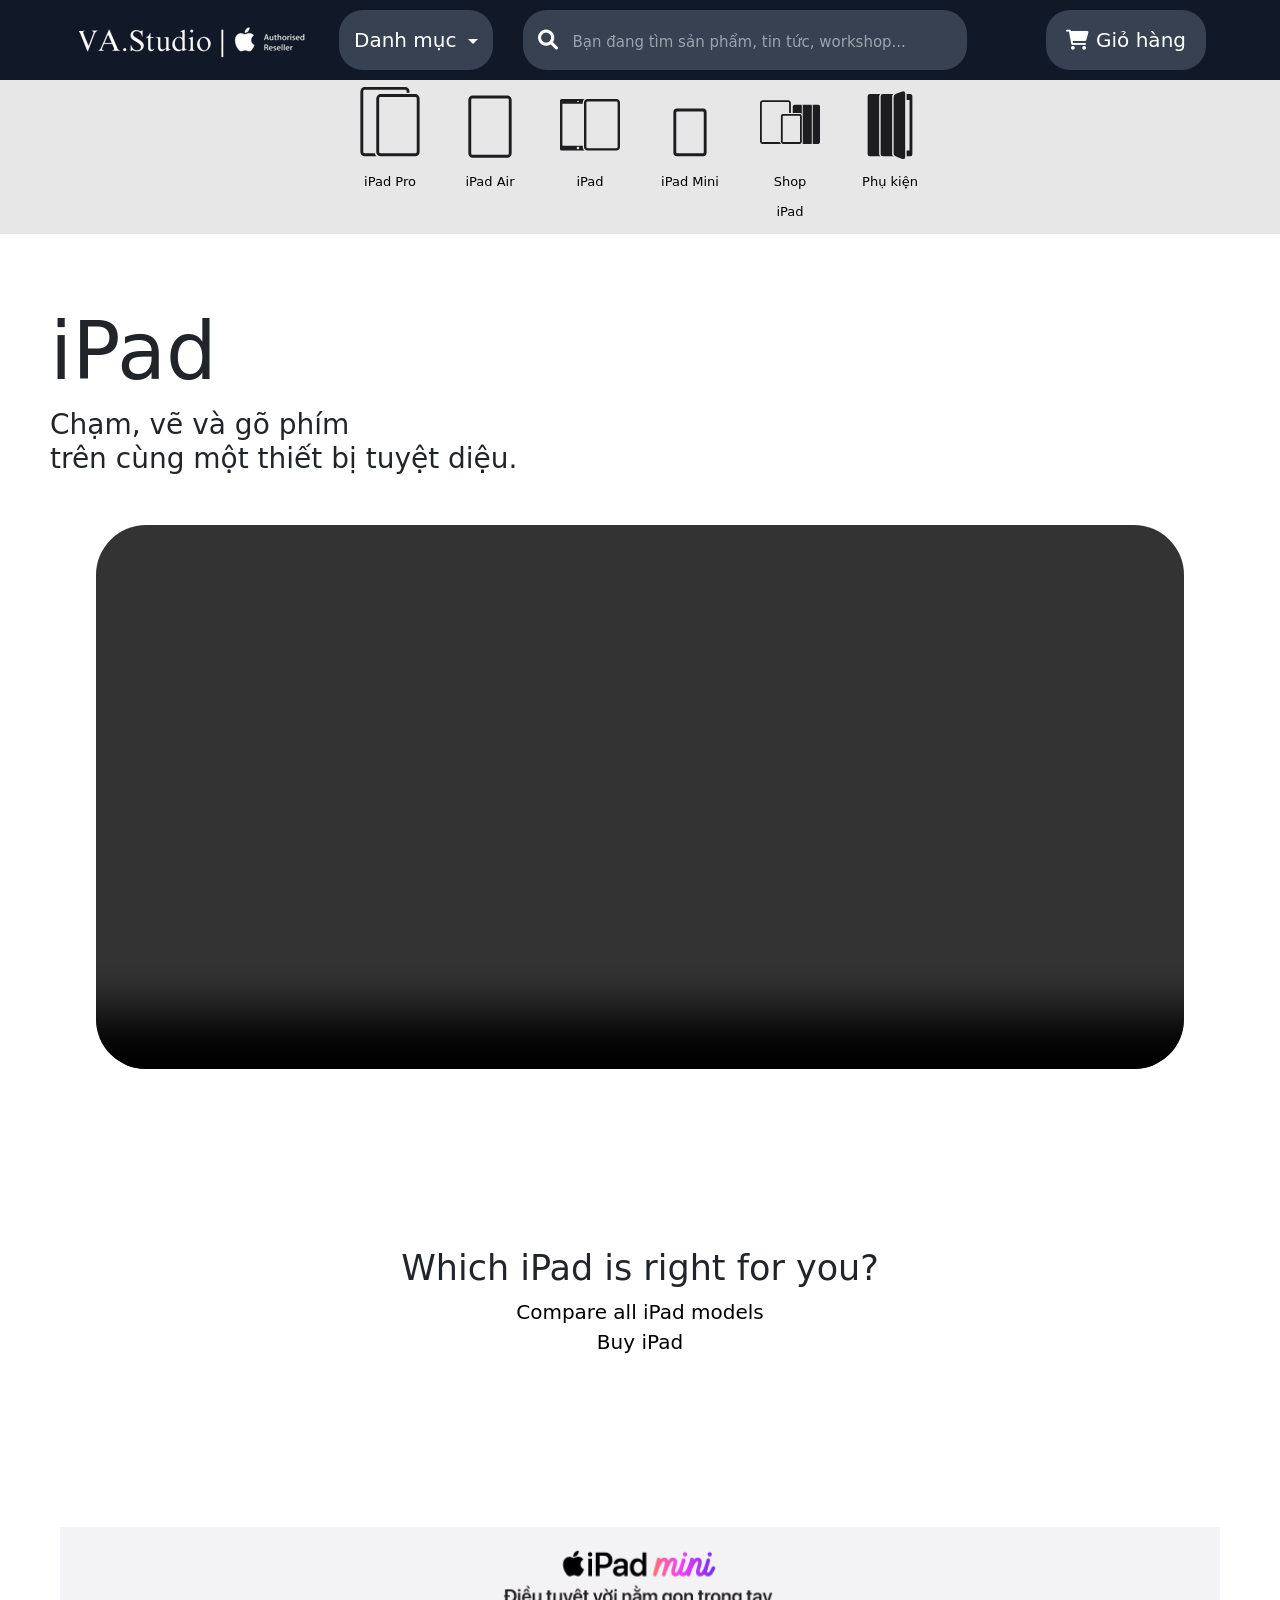
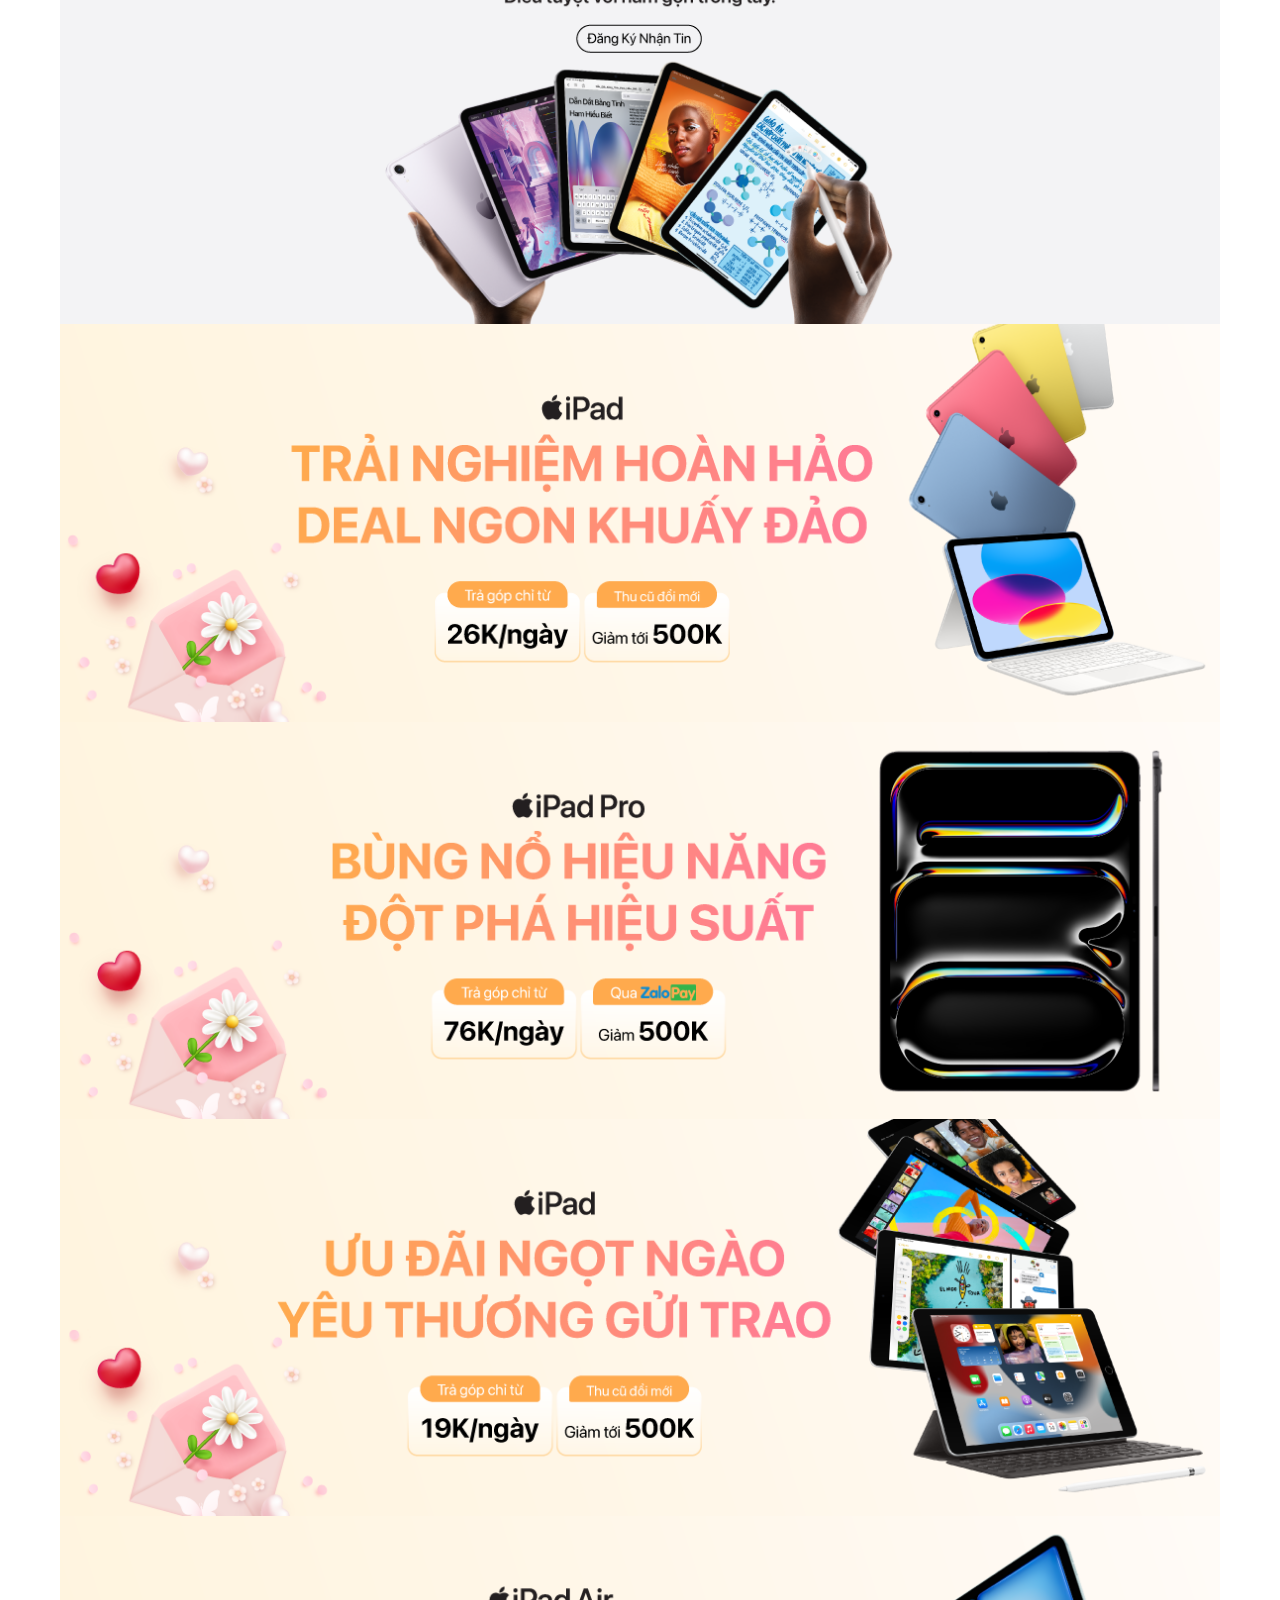
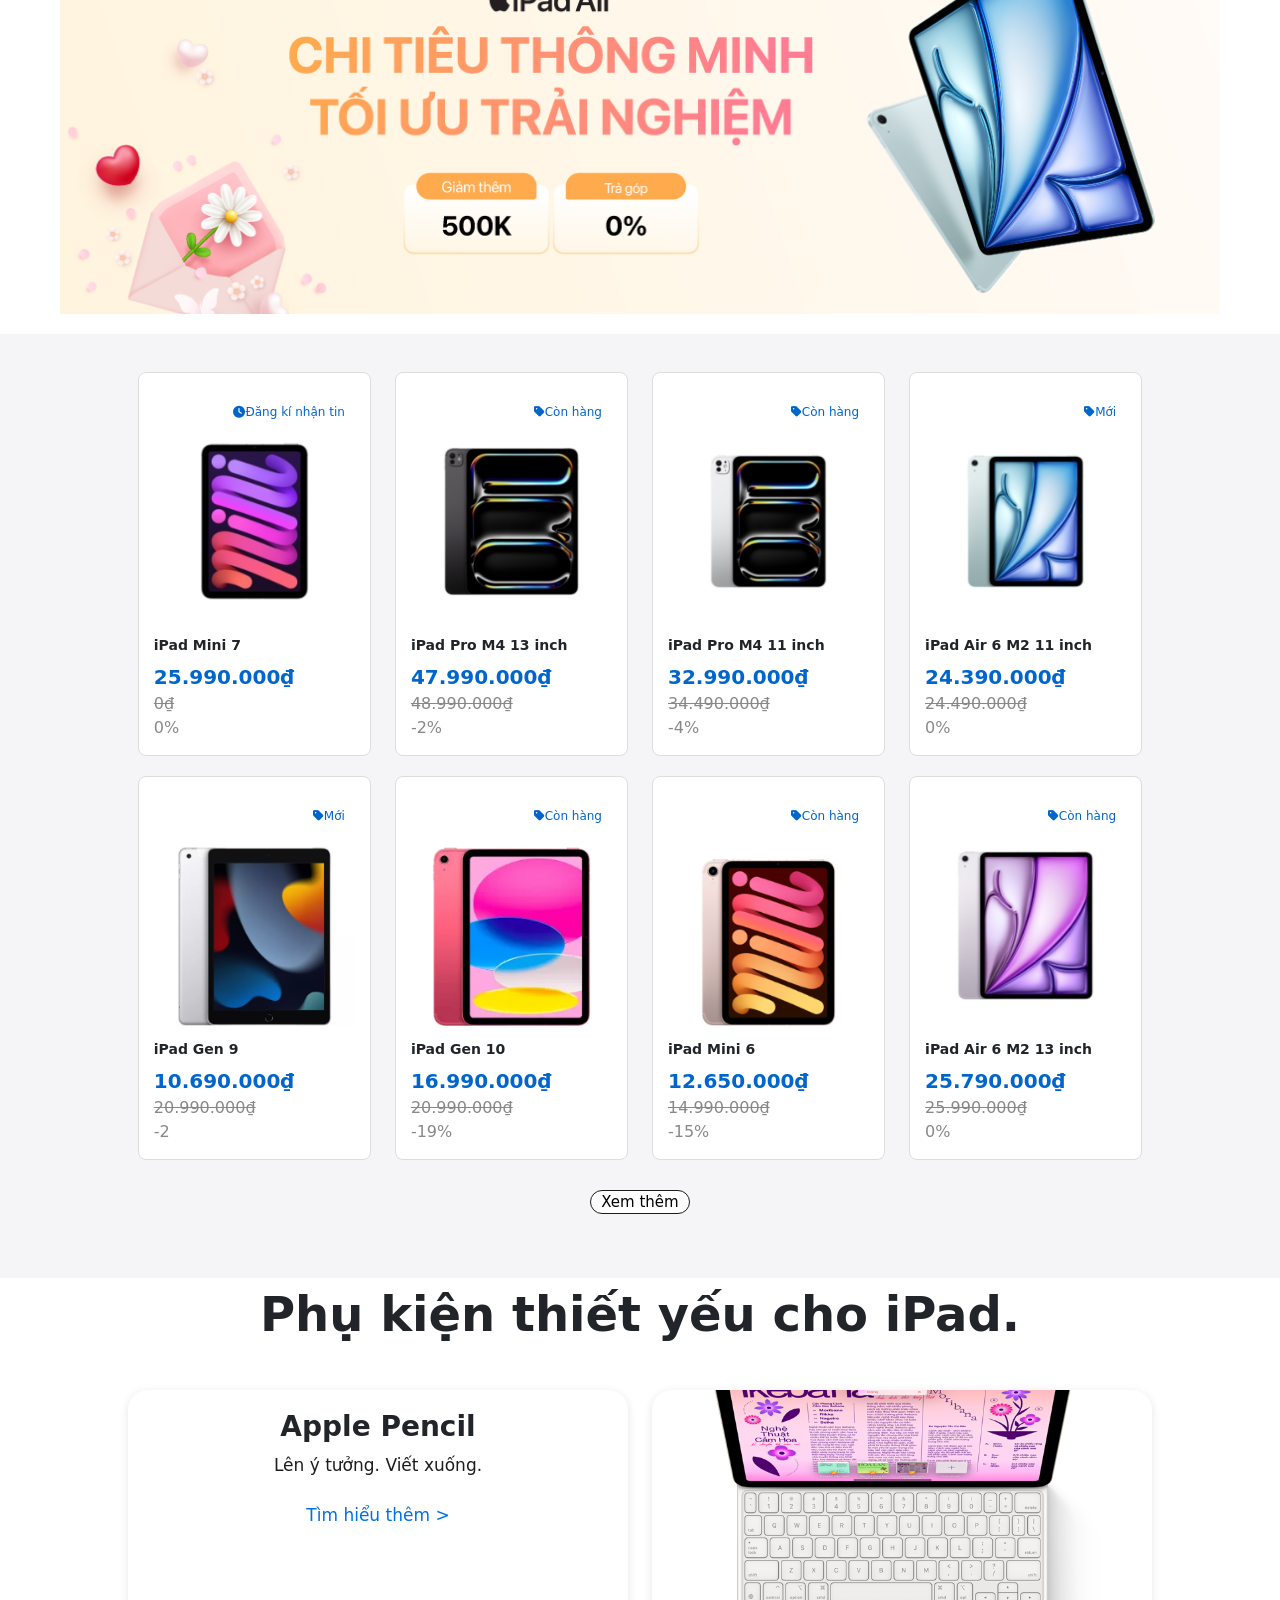
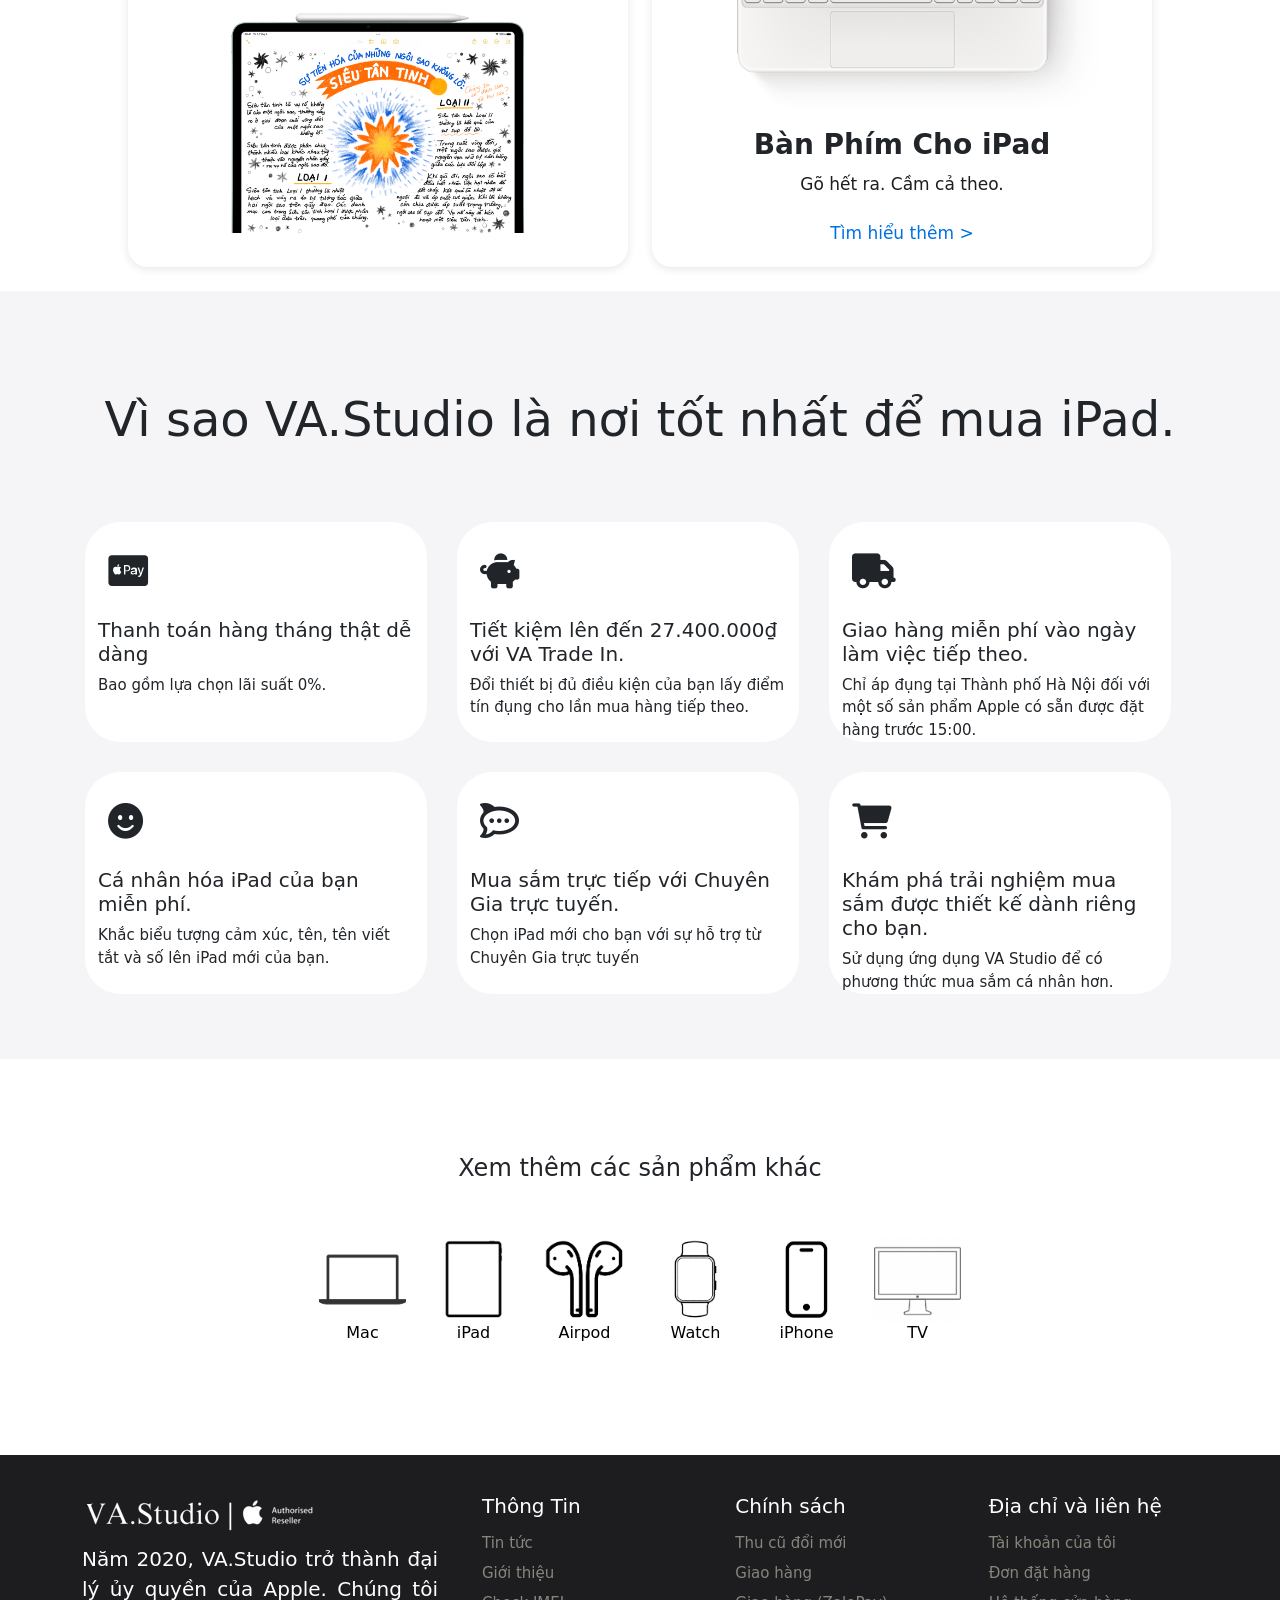
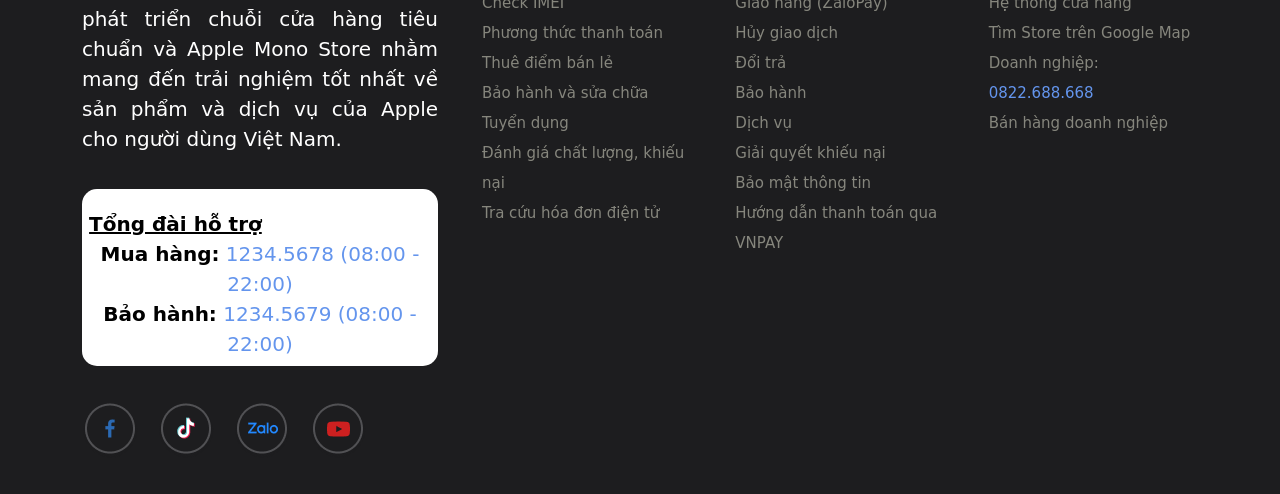
==== commit f874b016: "Update ipad.html" ====
--- a/NguyenTheSon_232631049/ipad.html
+++ b/NguyenTheSon_232631049/ipad.html
@@ -209,7 +209,7 @@
                             </div>
                         </div>
                         
-                        <a href="#"><img src="./imgHeader/care.png!sw800" alt="Care" class="menu-icon">VA.Care</a>
+                        <a href="../NguyenTrongHa_232630995/support.html"><img src="./imgHeader/care.png!sw800" alt="Care" class="menu-icon">VA.Care</a>
                     </div>
                 </div>
         
@@ -224,7 +224,7 @@
                         <a href="../NguyenTheSon_232631049/iphone.html">iphone 16</a>
                         <a href="../NguyenTheSon_232631049/iphone.html">iphone 16 pro max</a>
                         <a href="../NguyenTheSon_232631049/ipad.html">ipad pro</a>
-                        <a href="../VuDinhLong_232631049/mac.html">macbook</a>
+                        <a href="../VuDinhLong_232631027/mac.html">macbook</a>
                     </div>
                 </div>
                 
@@ -848,4 +848,4 @@
 <script src="ipad.js"></script>
 <!--End IPad -->
 </body>
-</html>+</html>
